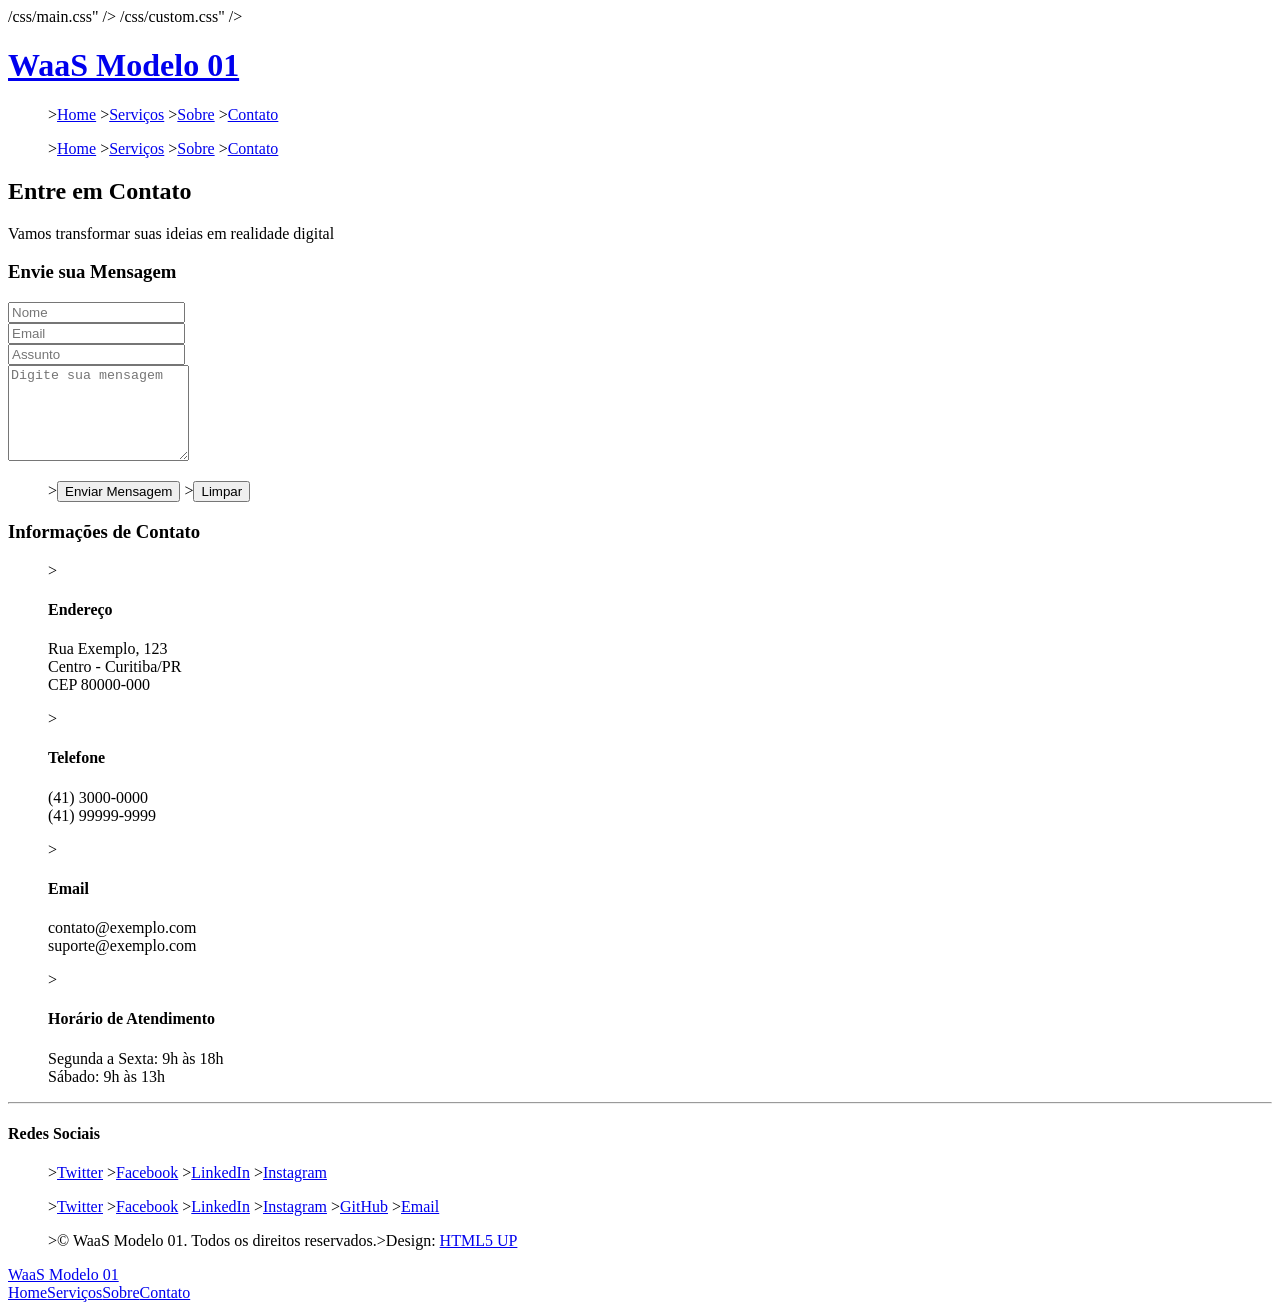
==== contato.html @ f5b55bfc "Create contato.html" ====
<!DOCTYPE HTML>
<html lang="pt-BR">
<head>
	<title>Contato - WaaS Modelo Comercial 01</title>
	<meta charset="utf-8" />
	<meta name="viewport" content="width=device-width, initial-scale=1, user-scalable=no" />
	/css/main.css" />
	<noscript>/css/noscript.css" /></noscript>
		/css/custom.css" />
</head>
<body class="is-preload">
	<div id="page-wrapper">

		<!-- Header -->
		<header id="header">
			<h1 id="logo"><a href="index.html">WaaS Modelo 01</a></h1>
			<nav id="nav">
				<ul>
					><a href="index.html">Home</a></li>
					><a href="servicos.html">Serviços</a></li>
					><a href="sobre.html">Sobre</a></li>
					><a href="contato.html" class="active button primary">Contato</a></li>
				</ul>
			</nav>
		</header>

		<!-- Mobile Nav Toggle -->
		<a href="#navPanel" id="navPanelToggle">
			<span class="toggle"><span></span></span>
		</a>

		<!-- Mobile Nav Panel -->
		<div id="navPanel">
			<nav>
				<ul>
					><a href="index.html">Home</a></li>
					><a href="servicos.html">Serviços</a></li>
					><a href="sobre.html">Sobre</a></li>
					><a href="contato.html">Contato</a></li>
				</ul>
			</nav>
		</div>

		<!-- Overlay para menu mobile -->
		<div id="navPanel-overlay"></div>

		<!-- Main -->
		<div id="main" class="wrapper style1">
			<div class="container">
				<header class="major">
					<h2>Entre em Contato</h2>
					<p>Vamos transformar suas ideias em realidade digital</p>
				</header>

				<!-- Content -->
				<section id="content">
					<div class="row gtr-150">
						<div class="col-8 col-12-medium">
							<h3>Envie sua Mensagem</h3>
							<form method="post" action="#">
								<div class="row gtr-uniform gtr-50">
									<div class="col-6 col-12-xsmall">
										<input type="text" name="name" id="name" value="" placeholder="Nome" />
									</div>
									<div class="col-6 col-12-xsmall">
										<input type="email" name="email" id="email" value="" placeholder="Email" />
									</div>
									<div class="col-12">
										<input type="text" name="subject" id="subject" value="" placeholder="Assunto" />
									</div>
									<div class="col-12">
										<textarea name="message" id="message" placeholder="Digite sua mensagem" rows="6"></textarea>
									</div>
									<div class="col-12">
										<ul class="actions">
											><input type="submit" value="Enviar Mensagem" class="primary" /></li>
											><input type="reset" value="Limpar" /></li>
										</ul>
									</div>
								</div>
							</form>
						</div>

						<div class="col-4 col-12-medium">
							<h3>Informações de Contato</h3>
							<ul class="alt">
								>
									<h4>Endereço</h4>
									<p>Rua Exemplo, 123<br />
									Centro - Curitiba/PR<br />
									CEP 80000-000</p>
								</li>
								>
									<h4>Telefone</h4>
									<p>(41) 3000-0000<br />
									(41) 99999-9999</p>
								</li>
								>
									<h4>Email</h4>
									<p>contato@exemplo.com<br />
									suporte@exemplo.com</p>
								</li>
								>
									<h4>Horário de Atendimento</h4>
									<p>Segunda a Sexta: 9h às 18h<br />
									Sábado: 9h às 13h</p>
								</li>
							</ul>

							<hr />

							<h4>Redes Sociais</h4>
							<ul class="icons">
								><a href="#" class="icon brands alt fa-twitter"><span class="label">Twitter</span></a></li>
								><a href="#" class="icon brands alt fa-facebook-f"><span class="label">Facebook</span></a></li>
								><a href="#" class="icon brands alt fa-linkedin-in"><span class="label">LinkedIn</span></a></li>
								><a href="#" class="icon brands alt fa-instagram"><span class="label">Instagram</span></a></li>
							</ul>
						</div>
					</div>
				</section>

			</div>
		</div>

		<!-- Footer -->
		<footer id="footer">
			<ul class="icons">
				><a href="#" class="icon brands alt fa-twitter"><span class="label">Twitter</span></a></li>
				><a href="#" class="icon brands alt fa-facebook-f"><span class="label">Facebook</span></a></li>
				><a href="#" class="icon brands alt fa-linkedin-in"><span class="label">LinkedIn</span></a></li>
				><a href="#" class="icon brands alt fa-instagram"><span class="label">Instagram</span></a></li>
				><a href="#" class="icon brands alt fa-github"><span class="label">GitHub</span></a></li>
				><a href="#" class="icon solid alt fa-envelope"><span class="label">Email</span></a></li>
			</ul>
			<ul class="copyright">
				>&copy; WaaS Modelo 01. Todos os direitos reservados.</li>>Design: <a href="http://html5up.net">HTML5 UP</a></li>
			</ul>
		</footer>

	</div>

	<!-- Scripts -->
	<script src="assets/js/jquery.min.js"></script>
	<script src="assets/js/jquery.scrolly.min.js"></script>
	<script src="assets/js/jquery.dropotron.min.js"></script>
	<script src="assets/js/jquery.scrollex.min.js"></script>
	<script src="assets/js/browser.min.js"></script>
	<script src="assets/js/breakpoints.min.js"></script>
	<script src="assets/js/util.js"></script>
	<script src="assets/js/main.js"></script>
	<script src="assets/js/custom.js"></script>

</body>
</html>
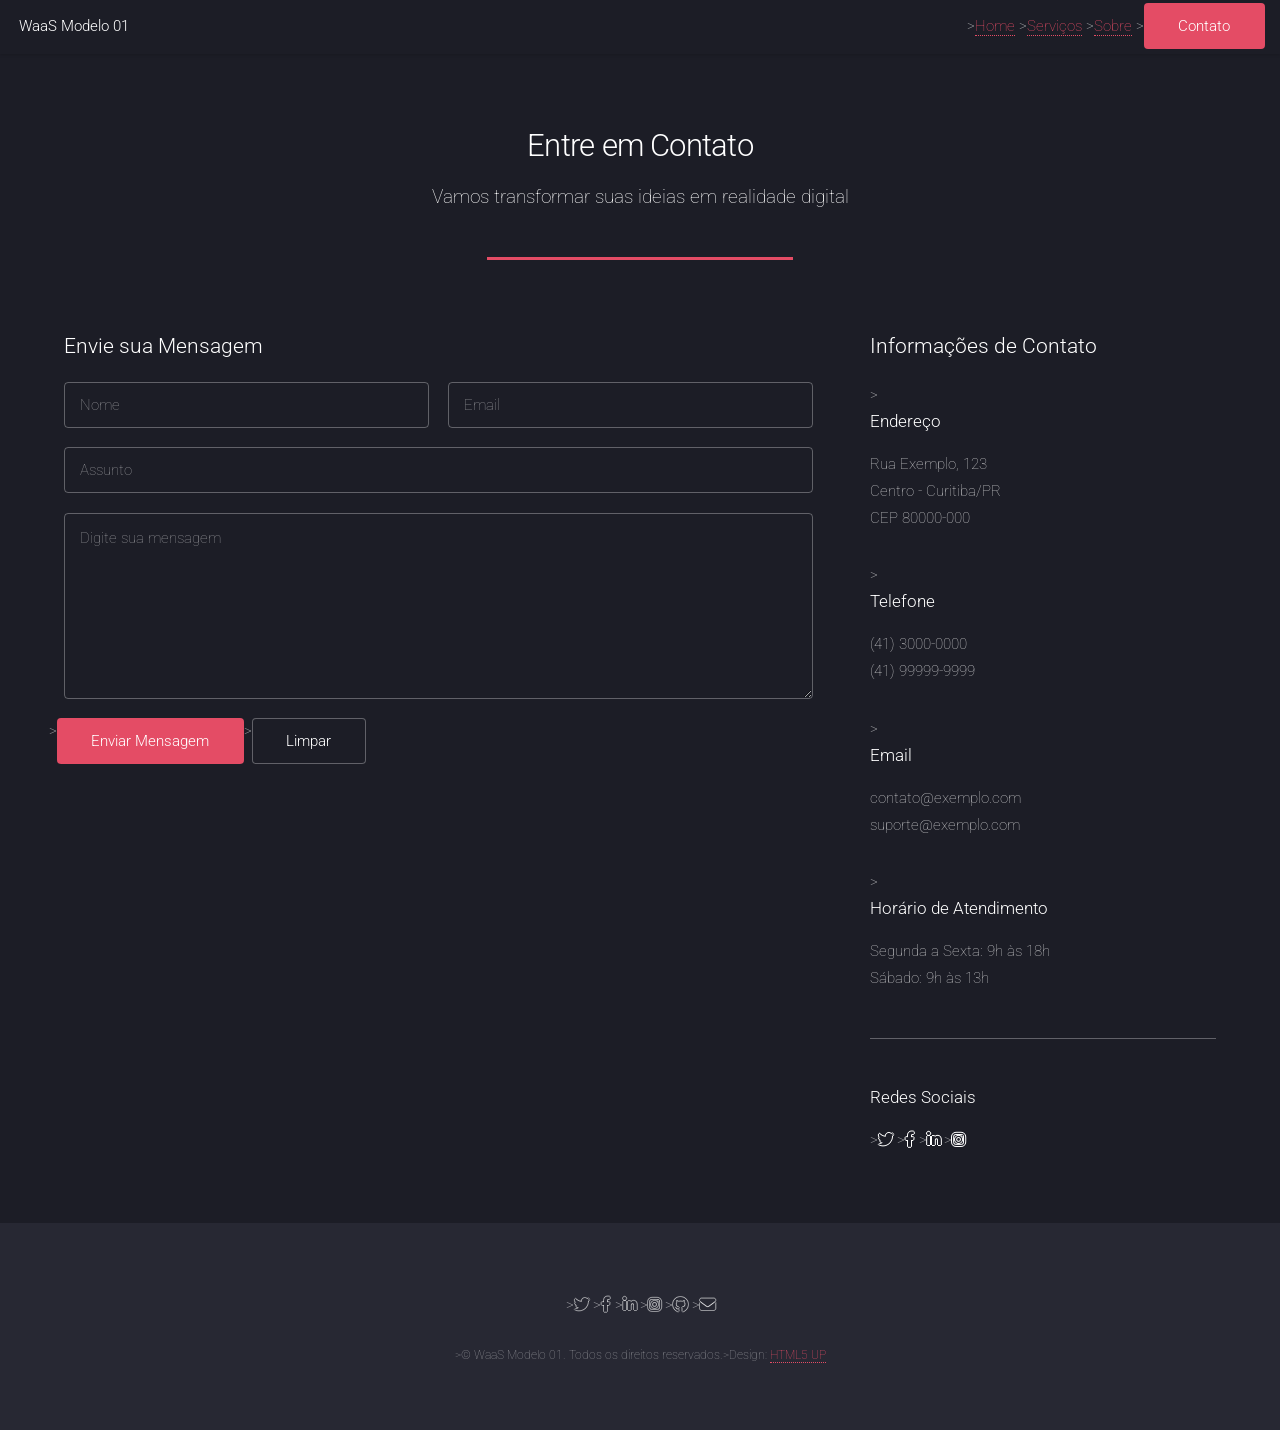
==== commit cffc27d0: "Fix: Corrigir links CSS no contato.html" ====
--- a/contato.html
+++ b/contato.html
@@ -4,9 +4,9 @@
 	<title>Contato - WaaS Modelo Comercial 01</title>
 	<meta charset="utf-8" />
 	<meta name="viewport" content="width=device-width, initial-scale=1, user-scalable=no" />
-	/css/main.css" />
-	<noscript>/css/noscript.css" /></noscript>
-		/css/custom.css" />
+	<link rel="stylesheet" href="assets/css/main.css" />
+		<noscript><link rel="stylesheet" href="assets/css/noscript.css" /></noscript>
+				<link rel="stylesheet" href="assets/css/custom.css" />
 </head>
 <body class="is-preload">
 	<div id="page-wrapper">
--- a/assets/css/main.css
+++ b/assets/css/main.css
@@ -0,0 +1,4111 @@
+@import url("fontawesome-all.min.css");
+@import url("https://fonts.googleapis.com/css?family=Roboto:100,300,100italic,300italic");
+
+/*
+	Landed by HTML5 UP
+	html5up.net | @ajlkn
+	Free for personal and commercial use under the CCA 3.0 license (html5up.net/license)
+*/
+
+html, body, div, span, applet, object,
+iframe, h1, h2, h3, h4, h5, h6, p, blockquote,
+pre, a, abbr, acronym, address, big, cite,
+code, del, dfn, em, img, ins, kbd, q, s, samp,
+small, strike, strong, sub, sup, tt, var, b,
+u, i, center, dl, dt, dd, ol, ul, li, fieldset,
+form, label, legend, table, caption, tbody,
+tfoot, thead, tr, th, td, article, aside,
+canvas, details, embed, figure, figcaption,
+footer, header, hgroup, menu, nav, output, ruby,
+section, summary, time, mark, audio, video {
+	margin: 0;
+	padding: 0;
+	border: 0;
+	font-size: 100%;
+	font: inherit;
+	vertical-align: baseline;}
+
+article, aside, details, figcaption, figure,
+footer, header, hgroup, menu, nav, section {
+	display: block;}
+
+body {
+	line-height: 1;
+}
+
+ol, ul {
+	list-style: none;
+}
+
+blockquote, q {
+	quotes: none;
+}
+
+	blockquote:before, blockquote:after, q:before, q:after {
+		content: '';
+		content: none;
+	}
+
+table {
+	border-collapse: collapse;
+	border-spacing: 0;
+}
+
+body {
+	-webkit-text-size-adjust: none;
+}
+
+mark {
+	background-color: transparent;
+	color: inherit;
+}
+
+input::-moz-focus-inner {
+	border: 0;
+	padding: 0;
+}
+
+input, select, textarea {
+	-moz-appearance: none;
+	-webkit-appearance: none;
+	-ms-appearance: none;
+	appearance: none;
+}
+
+/* Basic */
+
+	html {
+		box-sizing: border-box;
+	}
+
+	*, *:before, *:after {
+		box-sizing: inherit;
+	}
+
+	html, body {
+		background: #1c1d26;
+	}
+
+	body.is-preload *, body.is-preload *:before, body.is-preload *:after {
+		-moz-animation: none !important;
+		-webkit-animation: none !important;
+		-ms-animation: none !important;
+		animation: none !important;
+		-moz-transition: none !important;
+		-webkit-transition: none !important;
+		-ms-transition: none !important;
+		transition: none !important;
+	}
+
+	body, input, select, textarea {
+		color: rgba(255, 255, 255, 0.75);
+		font-family: "Roboto", Helvetica, sans-serif;
+		font-size: 15pt;
+		font-weight: 100;
+		line-height: 1.75em;
+	}
+
+	a {
+		-moz-transition: border-color 0.2s ease-in-out, color 0.2s ease-in-out;
+		-webkit-transition: border-color 0.2s ease-in-out, color 0.2s ease-in-out;
+		-ms-transition: border-color 0.2s ease-in-out, color 0.2s ease-in-out;
+		transition: border-color 0.2s ease-in-out, color 0.2s ease-in-out;
+		border-bottom: dotted 1px;
+		color: #e44c65;
+		text-decoration: none;
+	}
+
+		a:hover {
+			color: #e44c65 !important;
+			border-bottom-color: transparent;
+		}
+
+	strong, b {
+		color: #ffffff;
+		font-weight: 300;
+	}
+
+	em, i {
+		font-style: italic;
+	}
+
+	p {
+		margin: 0 0 2em 0;
+	}
+
+	h1, h2, h3, h4, h5, h6 {
+		color: #ffffff;
+		font-weight: 300;
+		line-height: 1em;
+		margin: 0 0 1em 0;
+	}
+
+		h1 a, h2 a, h3 a, h4 a, h5 a, h6 a {
+			color: inherit;
+			border: 0;
+		}
+
+	h2 {
+		font-size: 2em;
+		line-height: 1.5em;
+		letter-spacing: -0.025em;
+	}
+
+	h3 {
+		font-size: 1.35em;
+		line-height: 1.5em;
+	}
+
+	h4 {
+		font-size: 1.1em;
+		line-height: 1.5em;
+	}
+
+	h5 {
+		font-size: 0.9em;
+		line-height: 1.5em;
+	}
+
+	h6 {
+		font-size: 0.7em;
+		line-height: 1.5em;
+	}
+
+	sub {
+		font-size: 0.8em;
+		position: relative;
+		top: 0.5em;
+	}
+
+	sup {
+		font-size: 0.8em;
+		position: relative;
+		top: -0.5em;
+	}
+
+	hr {
+		border: 0;
+		border-bottom: solid 1px rgba(255, 255, 255, 0.3);
+		margin: 3em 0;
+	}
+
+		hr.major {
+			margin: 4em 0;
+		}
+
+	blockquote {
+		border-left: solid 4px rgba(255, 255, 255, 0.3);
+		font-style: italic;
+		margin: 0 0 2em 0;
+		padding: 0.5em 0 0.5em 2em;
+	}
+
+	code {
+		background: rgba(255, 255, 255, 0.075);
+		border-radius: 4px;
+		font-family: "Courier New", monospace;
+		font-size: 0.9em;
+		margin: 0 0.25em;
+		padding: 0.25em 0.65em;
+	}
+
+	pre {
+		-webkit-overflow-scrolling: touch;
+		font-family: "Courier New", monospace;
+		font-size: 0.9em;
+		margin: 0 0 2em 0;
+	}
+
+		pre code {
+			display: block;
+			line-height: 1.75em;
+			padding: 1em 1.5em;
+			overflow-x: auto;
+		}
+
+	.align-left {
+		text-align: left;
+	}
+
+	.align-center {
+		text-align: center;
+	}
+
+	.align-right {
+		text-align: right;
+	}
+
+/* Loader */
+
+	@-moz-keyframes spinner-show {
+		0% {
+			opacity: 0;
+		}
+
+		100% {
+			opacity: 1;
+		}
+	}
+
+	@-webkit-keyframes spinner-show {
+		0% {
+			opacity: 0;
+		}
+
+		100% {
+			opacity: 1;
+		}
+	}
+
+	@-ms-keyframes spinner-show {
+		0% {
+			opacity: 0;
+		}
+
+		100% {
+			opacity: 1;
+		}
+	}
+
+	@keyframes spinner-show {
+		0% {
+			opacity: 0;
+		}
+
+		100% {
+			opacity: 1;
+		}
+	}
+
+	@-moz-keyframes spinner-hide {
+		0% {
+			color: rgba(255, 255, 255, 0.15);
+			z-index: 100001;
+			-moz-transform: scale(1) rotate(0deg);
+			-webkit-transform: scale(1) rotate(0deg);
+			-ms-transform: scale(1) rotate(0deg);
+			transform: scale(1) rotate(0deg);
+		}
+
+		99% {
+			color: #1c1d26;
+			z-index: 100001;
+			-moz-transform: scale(0.5) rotate(360deg);
+			-webkit-transform: scale(0.5) rotate(360deg);
+			-ms-transform: scale(0.5) rotate(360deg);
+			transform: scale(0.5) rotate(360deg);
+		}
+
+		100% {
+			color: #1c1d26;
+			z-index: -1;
+			-moz-transform: scale(0.5) rotate(360deg);
+			-webkit-transform: scale(0.5) rotate(360deg);
+			-ms-transform: scale(0.5) rotate(360deg);
+			transform: scale(0.5) rotate(360deg);
+		}
+	}
+
+	@-webkit-keyframes spinner-hide {
+		0% {
+			color: rgba(255, 255, 255, 0.15);
+			z-index: 100001;
+			-moz-transform: scale(1) rotate(0deg);
+			-webkit-transform: scale(1) rotate(0deg);
+			-ms-transform: scale(1) rotate(0deg);
+			transform: scale(1) rotate(0deg);
+		}
+
+		99% {
+			color: #1c1d26;
+			z-index: 100001;
+			-moz-transform: scale(0.5) rotate(360deg);
+			-webkit-transform: scale(0.5) rotate(360deg);
+			-ms-transform: scale(0.5) rotate(360deg);
+			transform: scale(0.5) rotate(360deg);
+		}
+
+		100% {
+			color: #1c1d26;
+			z-index: -1;
+			-moz-transform: scale(0.5) rotate(360deg);
+			-webkit-transform: scale(0.5) rotate(360deg);
+			-ms-transform: scale(0.5) rotate(360deg);
+			transform: scale(0.5) rotate(360deg);
+		}
+	}
+
+	@-ms-keyframes spinner-hide {
+		0% {
+			color: rgba(255, 255, 255, 0.15);
+			z-index: 100001;
+			-moz-transform: scale(1) rotate(0deg);
+			-webkit-transform: scale(1) rotate(0deg);
+			-ms-transform: scale(1) rotate(0deg);
+			transform: scale(1) rotate(0deg);
+		}
+
+		99% {
+			color: #1c1d26;
+			z-index: 100001;
+			-moz-transform: scale(0.5) rotate(360deg);
+			-webkit-transform: scale(0.5) rotate(360deg);
+			-ms-transform: scale(0.5) rotate(360deg);
+			transform: scale(0.5) rotate(360deg);
+		}
+
+		100% {
+			color: #1c1d26;
+			z-index: -1;
+			-moz-transform: scale(0.5) rotate(360deg);
+			-webkit-transform: scale(0.5) rotate(360deg);
+			-ms-transform: scale(0.5) rotate(360deg);
+			transform: scale(0.5) rotate(360deg);
+		}
+	}
+
+	@keyframes spinner-hide {
+		0% {
+			color: rgba(255, 255, 255, 0.15);
+			z-index: 100001;
+			-moz-transform: scale(1) rotate(0deg);
+			-webkit-transform: scale(1) rotate(0deg);
+			-ms-transform: scale(1) rotate(0deg);
+			transform: scale(1) rotate(0deg);
+		}
+
+		99% {
+			color: #1c1d26;
+			z-index: 100001;
+			-moz-transform: scale(0.5) rotate(360deg);
+			-webkit-transform: scale(0.5) rotate(360deg);
+			-ms-transform: scale(0.5) rotate(360deg);
+			transform: scale(0.5) rotate(360deg);
+		}
+
+		100% {
+			color: #1c1d26;
+			z-index: -1;
+			-moz-transform: scale(0.5) rotate(360deg);
+			-webkit-transform: scale(0.5) rotate(360deg);
+			-ms-transform: scale(0.5) rotate(360deg);
+			transform: scale(0.5) rotate(360deg);
+		}
+	}
+
+	@-moz-keyframes spinner-rotate {
+		0% {
+			-moz-transform: scale(1) rotate(0deg);
+			-webkit-transform: scale(1) rotate(0deg);
+			-ms-transform: scale(1) rotate(0deg);
+			transform: scale(1) rotate(0deg);
+		}
+
+		100% {
+			-moz-transform: scale(1) rotate(360deg);
+			-webkit-transform: scale(1) rotate(360deg);
+			-ms-transform: scale(1) rotate(360deg);
+			transform: scale(1) rotate(360deg);
+		}
+	}
+
+	@-webkit-keyframes spinner-rotate {
+		0% {
+			-moz-transform: scale(1) rotate(0deg);
+			-webkit-transform: scale(1) rotate(0deg);
+			-ms-transform: scale(1) rotate(0deg);
+			transform: scale(1) rotate(0deg);
+		}
+
+		100% {
+			-moz-transform: scale(1) rotate(360deg);
+			-webkit-transform: scale(1) rotate(360deg);
+			-ms-transform: scale(1) rotate(360deg);
+			transform: scale(1) rotate(360deg);
+		}
+	}
+
+	@-ms-keyframes spinner-rotate {
+		0% {
+			-moz-transform: scale(1) rotate(0deg);
+			-webkit-transform: scale(1) rotate(0deg);
+			-ms-transform: scale(1) rotate(0deg);
+			transform: scale(1) rotate(0deg);
+		}
+
+		100% {
+			-moz-transform: scale(1) rotate(360deg);
+			-webkit-transform: scale(1) rotate(360deg);
+			-ms-transform: scale(1) rotate(360deg);
+			transform: scale(1) rotate(360deg);
+		}
+	}
+
+	@keyframes spinner-rotate {
+		0% {
+			-moz-transform: scale(1) rotate(0deg);
+			-webkit-transform: scale(1) rotate(0deg);
+			-ms-transform: scale(1) rotate(0deg);
+			transform: scale(1) rotate(0deg);
+		}
+
+		100% {
+			-moz-transform: scale(1) rotate(360deg);
+			-webkit-transform: scale(1) rotate(360deg);
+			-ms-transform: scale(1) rotate(360deg);
+			transform: scale(1) rotate(360deg);
+		}
+	}
+
+	@-moz-keyframes overlay-hide {
+		0% {
+			opacity: 1;
+			z-index: 100000;
+		}
+
+		15% {
+			opacity: 1;
+			z-index: 100000;
+		}
+
+		99% {
+			opacity: 0;
+			z-index: 100000;
+		}
+
+		100% {
+			opacity: 0;
+			z-index: -1;
+		}
+	}
+
+	@-webkit-keyframes overlay-hide {
+		0% {
+			opacity: 1;
+			z-index: 100000;
+		}
+
+		15% {
+			opacity: 1;
+			z-index: 100000;
+		}
+
+		99% {
+			opacity: 0;
+			z-index: 100000;
+		}
+
+		100% {
+			opacity: 0;
+			z-index: -1;
+		}
+	}
+
+	@-ms-keyframes overlay-hide {
+		0% {
+			opacity: 1;
+			z-index: 100000;
+		}
+
+		15% {
+			opacity: 1;
+			z-index: 100000;
+		}
+
+		99% {
+			opacity: 0;
+			z-index: 100000;
+		}
+
+		100% {
+			opacity: 0;
+			z-index: -1;
+		}
+	}
+
+	@keyframes overlay-hide {
+		0% {
+			opacity: 1;
+			z-index: 100000;
+		}
+
+		15% {
+			opacity: 1;
+			z-index: 100000;
+		}
+
+		99% {
+			opacity: 0;
+			z-index: 100000;
+		}
+
+		100% {
+			opacity: 0;
+			z-index: -1;
+		}
+	}
+
+	body.landing {
+		text-decoration: none;
+	}
+
+		body.landing:before {
+			-moz-osx-font-smoothing: grayscale;
+			-webkit-font-smoothing: antialiased;
+			display: inline-block;
+			font-style: normal;
+			font-variant: normal;
+			text-rendering: auto;
+			line-height: 1;
+			text-transform: none !important;
+			font-family: 'Font Awesome 5 Free';
+			font-weight: 900;
+		}
+
+		body.landing:before {
+			-moz-animation: spinner-show 1.5s 1 0.25s ease forwards, spinner-hide 0.25s ease-in-out forwards !important;
+			-webkit-animation: spinner-show 1.5s 1 0.25s ease forwards, spinner-hide 0.25s ease-in-out forwards !important;
+			-ms-animation: spinner-show 1.5s 1 0.25s ease forwards, spinner-hide 0.25s ease-in-out forwards !important;
+			animation: spinner-show 1.5s 1 0.25s ease forwards, spinner-hide 0.25s ease-in-out forwards !important;
+			-moz-transform-origin: 50% 50%;
+			-webkit-transform-origin: 50% 50%;
+			-ms-transform-origin: 50% 50%;
+			transform-origin: 50% 50%;
+			color: rgba(255, 255, 255, 0.15);
+			content: '\f1ce';
+			cursor: default;
+			display: block;
+			font-size: 2em;
+			height: 2em;
+			left: 50%;
+			line-height: 2em;
+			margin: -1em 0 0 -1em;
+			opacity: 0;
+			position: fixed;
+			text-align: center;
+			top: 50%;
+			width: 2em;
+			z-index: -1;
+		}
+
+		body.landing:after {
+			-moz-animation: overlay-hide 1.5s ease-in forwards !important;
+			-webkit-animation: overlay-hide 1.5s ease-in forwards !important;
+			-ms-animation: overlay-hide 1.5s ease-in forwards !important;
+			animation: overlay-hide 1.5s ease-in forwards !important;
+			background: #1c1d26;
+			content: '';
+			display: block;
+			height: 100%;
+			left: 0;
+			opacity: 0;
+			position: fixed;
+			top: 0;
+			width: 100%;
+			z-index: -1;
+		}
+
+		body.landing.is-preload:before {
+			-moz-animation: spinner-show 1.5s 1 0.25s ease forwards, spinner-rotate 0.75s infinite linear !important;
+			-webkit-animation: spinner-show 1.5s 1 0.25s ease forwards, spinner-rotate 0.75s infinite linear !important;
+			-ms-animation: spinner-show 1.5s 1 0.25s ease forwards, spinner-rotate 0.75s infinite linear !important;
+			animation: spinner-show 1.5s 1 0.25s ease forwards, spinner-rotate 0.75s infinite linear !important;
+			z-index: 100001;
+		}
+
+		body.landing.is-preload:after {
+			-moz-animation: none !important;
+			-webkit-animation: none !important;
+			-ms-animation: none !important;
+			animation: none !important;
+			opacity: 1;
+			z-index: 100000;
+		}
+
+	@media (-webkit-min-device-pixel-ratio: 2) {
+
+		body.landing:before {
+			line-height: 2.025em;
+		}
+
+	}
+
+/* Container */
+
+	.container {
+		margin: 0 auto;
+		max-width: calc(100% - 4em);
+		width: 70em;
+	}
+
+		.container.xsmall {
+			width: 17.5em;
+		}
+
+		.container.small {
+			width: 35em;
+		}
+
+		.container.medium {
+			width: 52.5em;
+		}
+
+		.container.large {
+			width: 87.5em;
+		}
+
+		.container.xlarge {
+			width: 105em;
+		}
+
+		.container.max {
+			width: 100%;
+		}
+
+		@media screen and (max-width: 1280px) {
+
+			.container {
+				width: 90%;
+				max-width: 100%;
+			}
+
+		}
+
+		@media screen and (max-width: 980px) {
+
+			.container {
+				width: 100% !important;
+			}
+
+		}
+
+/* Row */
+
+	.row {
+		display: flex;
+		flex-wrap: wrap;
+		box-sizing: border-box;
+		align-items: stretch;
+	}
+
+		.row > * {
+			box-sizing: border-box;
+		}
+
+		.row.gtr-uniform > * > :last-child {
+			margin-bottom: 0;
+		}
+
+		.row.aln-left {
+			justify-content: flex-start;
+		}
+
+		.row.aln-center {
+			justify-content: center;
+		}
+
+		.row.aln-right {
+			justify-content: flex-end;
+		}
+
+		.row.aln-top {
+			align-items: flex-start;
+		}
+
+		.row.aln-middle {
+			align-items: center;
+		}
+
+		.row.aln-bottom {
+			align-items: flex-end;
+		}
+
+		.row > .imp {
+			order: -1;
+		}
+
+		.row > .col-1 {
+			width: 8.33333%;
+		}
+
+		.row > .off-1 {
+			margin-left: 8.33333%;
+		}
+
+		.row > .col-2 {
+			width: 16.66667%;
+		}
+
+		.row > .off-2 {
+			margin-left: 16.66667%;
+		}
+
+		.row > .col-3 {
+			width: 25%;
+		}
+
+		.row > .off-3 {
+			margin-left: 25%;
+		}
+
+		.row > .col-4 {
+			width: 33.33333%;
+		}
+
+		.row > .off-4 {
+			margin-left: 33.33333%;
+		}
+
+		.row > .col-5 {
+			width: 41.66667%;
+		}
+
+		.row > .off-5 {
+			margin-left: 41.66667%;
+		}
+
+		.row > .col-6 {
+			width: 50%;
+		}
+
+		.row > .off-6 {
+			margin-left: 50%;
+		}
+
+		.row > .col-7 {
+			width: 58.33333%;
+		}
+
+		.row > .off-7 {
+			margin-left: 58.33333%;
+		}
+
+		.row > .col-8 {
+			width: 66.66667%;
+		}
+
+		.row > .off-8 {
+			margin-left: 66.66667%;
+		}
+
+		.row > .col-9 {
+			width: 75%;
+		}
+
+		.row > .off-9 {
+			margin-left: 75%;
+		}
+
+		.row > .col-10 {
+			width: 83.33333%;
+		}
+
+		.row > .off-10 {
+			margin-left: 83.33333%;
+		}
+
+		.row > .col-11 {
+			width: 91.66667%;
+		}
+
+		.row > .off-11 {
+			margin-left: 91.66667%;
+		}
+
+		.row > .col-12 {
+			width: 100%;
+		}
+
+		.row > .off-12 {
+			margin-left: 100%;
+		}
+
+		.row.gtr-0 {
+			margin-top: 0;
+			margin-left: 0em;
+		}
+
+			.row.gtr-0 > * {
+				padding: 0 0 0 0em;
+			}
+
+			.row.gtr-0.gtr-uniform {
+				margin-top: 0em;
+			}
+
+				.row.gtr-0.gtr-uniform > * {
+					padding-top: 0em;
+				}
+
+		.row.gtr-25 {
+			margin-top: 0;
+			margin-left: -0.625em;
+		}
+
+			.row.gtr-25 > * {
+				padding: 0 0 0 0.625em;
+			}
+
+			.row.gtr-25.gtr-uniform {
+				margin-top: -0.625em;
+			}
+
+				.row.gtr-25.gtr-uniform > * {
+					padding-top: 0.625em;
+				}
+
+		.row.gtr-50 {
+			margin-top: 0;
+			margin-left: -1.25em;
+		}
+
+			.row.gtr-50 > * {
+				padding: 0 0 0 1.25em;
+			}
+
+			.row.gtr-50.gtr-uniform {
+				margin-top: -1.25em;
+			}
+
+				.row.gtr-50.gtr-uniform > * {
+					padding-top: 1.25em;
+				}
+
+		.row {
+			margin-top: 0;
+			margin-left: -2.5em;
+		}
+
+			.row > * {
+				padding: 0 0 0 2.5em;
+			}
+
+			.row.gtr-uniform {
+				margin-top: -2.5em;
+			}
+
+				.row.gtr-uniform > * {
+					padding-top: 2.5em;
+				}
+
+		.row.gtr-150 {
+			margin-top: 0;
+			margin-left: -3.75em;
+		}
+
+			.row.gtr-150 > * {
+				padding: 0 0 0 3.75em;
+			}
+
+			.row.gtr-150.gtr-uniform {
+				margin-top: -3.75em;
+			}
+
+				.row.gtr-150.gtr-uniform > * {
+					padding-top: 3.75em;
+				}
+
+		.row.gtr-200 {
+			margin-top: 0;
+			margin-left: -5em;
+		}
+
+			.row.gtr-200 > * {
+				padding: 0 0 0 5em;
+			}
+
+			.row.gtr-200.gtr-uniform {
+				margin-top: -5em;
+			}
+
+				.row.gtr-200.gtr-uniform > * {
+					padding-top: 5em;
+				}
+
+		@media screen and (max-width: 1680px) {
+
+			.row {
+				display: flex;
+				flex-wrap: wrap;
+				box-sizing: border-box;
+				align-items: stretch;
+			}
+
+				.row > * {
+					box-sizing: border-box;
+				}
+
+				.row.gtr-uniform > * > :last-child {
+					margin-bottom: 0;
+				}
+
+				.row.aln-left {
+					justify-content: flex-start;
+				}
+
+				.row.aln-center {
+					justify-content: center;
+				}
+
+				.row.aln-right {
+					justify-content: flex-end;
+				}
+
+				.row.aln-top {
+					align-items: flex-start;
+				}
+
+				.row.aln-middle {
+					align-items: center;
+				}
+
+				.row.aln-bottom {
+					align-items: flex-end;
+				}
+
+				.row > .imp-xlarge {
+					order: -1;
+				}
+
+				.row > .col-1-xlarge {
+					width: 8.33333%;
+				}
+
+				.row > .off-1-xlarge {
+					margin-left: 8.33333%;
+				}
+
+				.row > .col-2-xlarge {
+					width: 16.66667%;
+				}
+
+				.row > .off-2-xlarge {
+					margin-left: 16.66667%;
+				}
+
+				.row > .col-3-xlarge {
+					width: 25%;
+				}
+
+				.row > .off-3-xlarge {
+					margin-left: 25%;
+				}
+
+				.row > .col-4-xlarge {
+					width: 33.33333%;
+				}
+
+				.row > .off-4-xlarge {
+					margin-left: 33.33333%;
+				}
+
+				.row > .col-5-xlarge {
+					width: 41.66667%;
+				}
+
+				.row > .off-5-xlarge {
+					margin-left: 41.66667%;
+				}
+
+				.row > .col-6-xlarge {
+					width: 50%;
+				}
+
+				.row > .off-6-xlarge {
+					margin-left: 50%;
+				}
+
+				.row > .col-7-xlarge {
+					width: 58.33333%;
+				}
+
+				.row > .off-7-xlarge {
+					margin-left: 58.33333%;
+				}
+
+				.row > .col-8-xlarge {
+					width: 66.66667%;
+				}
+
+				.row > .off-8-xlarge {
+					margin-left: 66.66667%;
+				}
+
+				.row > .col-9-xlarge {
+					width: 75%;
+				}
+
+				.row > .off-9-xlarge {
+					margin-left: 75%;
+				}
+
+				.row > .col-10-xlarge {
+					width: 83.33333%;
+				}
+
+				.row > .off-10-xlarge {
+					margin-left: 83.33333%;
+				}
+
+				.row > .col-11-xlarge {
+					width: 91.66667%;
+				}
+
+				.row > .off-11-xlarge {
+					margin-left: 91.66667%;
+				}
+
+				.row > .col-12-xlarge {
+					width: 100%;
+				}
+
+				.row > .off-12-xlarge {
+					margin-left: 100%;
+				}
+
+				.row.gtr-0 {
+					margin-top: 0;
+					margin-left: 0em;
+				}
+
+					.row.gtr-0 > * {
+						padding: 0 0 0 0em;
+					}
+
+					.row.gtr-0.gtr-uniform {
+						margin-top: 0em;
+					}
+
+						.row.gtr-0.gtr-uniform > * {
+							padding-top: 0em;
+						}
+
+				.row.gtr-25 {
+					margin-top: 0;
+					margin-left: -0.625em;
+				}
+
+					.row.gtr-25 > * {
+						padding: 0 0 0 0.625em;
+					}
+
+					.row.gtr-25.gtr-uniform {
+						margin-top: -0.625em;
+					}
+
+						.row.gtr-25.gtr-uniform > * {
+							padding-top: 0.625em;
+						}
+
+				.row.gtr-50 {
+					margin-top: 0;
+					margin-left: -1.25em;
+				}
+
+					.row.gtr-50 > * {
+						padding: 0 0 0 1.25em;
+					}
+
+					.row.gtr-50.gtr-uniform {
+						margin-top: -1.25em;
+					}
+
+						.row.gtr-50.gtr-uniform > * {
+							padding-top: 1.25em;
+						}
+
+				.row {
+					margin-top: 0;
+					margin-left: -2.5em;
+				}
+
+					.row > * {
+						padding: 0 0 0 2.5em;
+					}
+
+					.row.gtr-uniform {
+						margin-top: -2.5em;
+					}
+
+						.row.gtr-uniform > * {
+							padding-top: 2.5em;
+						}
+
+				.row.gtr-150 {
+					margin-top: 0;
+					margin-left: -3.75em;
+				}
+
+					.row.gtr-150 > * {
+						padding: 0 0 0 3.75em;
+					}
+
+					.row.gtr-150.gtr-uniform {
+						margin-top: -3.75em;
+					}
+
+						.row.gtr-150.gtr-uniform > * {
+							padding-top: 3.75em;
+						}
+
+				.row.gtr-200 {
+					margin-top: 0;
+					margin-left: -5em;
+				}
+
+					.row.gtr-200 > * {
+						padding: 0 0 0 5em;
+					}
+
+					.row.gtr-200.gtr-uniform {
+						margin-top: -5em;
+					}
+
+						.row.gtr-200.gtr-uniform > * {
+							padding-top: 5em;
+						}
+
+		}
+
+		@media screen and (max-width: 1280px) {
+
+			.row {
+				display: flex;
+				flex-wrap: wrap;
+				box-sizing: border-box;
+				align-items: stretch;
+			}
+
+				.row > * {
+					box-sizing: border-box;
+				}
+
+				.row.gtr-uniform > * > :last-child {
+					margin-bottom: 0;
+				}
+
+				.row.aln-left {
+					justify-content: flex-start;
+				}
+
+				.row.aln-center {
+					justify-content: center;
+				}
+
+				.row.aln-right {
+					justify-content: flex-end;
+				}
+
+				.row.aln-top {
+					align-items: flex-start;
+				}
+
+				.row.aln-middle {
+					align-items: center;
+				}
+
+				.row.aln-bottom {
+					align-items: flex-end;
+				}
+
+				.row > .imp-large {
+					order: -1;
+				}
+
+				.row > .col-1-large {
+					width: 8.33333%;
+				}
+
+				.row > .off-1-large {
+					margin-left: 8.33333%;
+				}
+
+				.row > .col-2-large {
+					width: 16.66667%;
+				}
+
+				.row > .off-2-large {
+					margin-left: 16.66667%;
+				}
+
+				.row > .col-3-large {
+					width: 25%;
+				}
+
+				.row > .off-3-large {
+					margin-left: 25%;
+				}
+
+				.row > .col-4-large {
+					width: 33.33333%;
+				}
+
+				.row > .off-4-large {
+					margin-left: 33.33333%;
+				}
+
+				.row > .col-5-large {
+					width: 41.66667%;
+				}
+
+				.row > .off-5-large {
+					margin-left: 41.66667%;
+				}
+
+				.row > .col-6-large {
+					width: 50%;
+				}
+
+				.row > .off-6-large {
+					margin-left: 50%;
+				}
+
+				.row > .col-7-large {
+					width: 58.33333%;
+				}
+
+				.row > .off-7-large {
+					margin-left: 58.33333%;
+				}
+
+				.row > .col-8-large {
+					width: 66.66667%;
+				}
+
+				.row > .off-8-large {
+					margin-left: 66.66667%;
+				}
+
+				.row > .col-9-large {
+					width: 75%;
+				}
+
+				.row > .off-9-large {
+					margin-left: 75%;
+				}
+
+				.row > .col-10-large {
+					width: 83.33333%;
+				}
+
+				.row > .off-10-large {
+					margin-left: 83.33333%;
+				}
+
+				.row > .col-11-large {
+					width: 91.66667%;
+				}
+
+				.row > .off-11-large {
+					margin-left: 91.66667%;
+				}
+
+				.row > .col-12-large {
+					width: 100%;
+				}
+
+				.row > .off-12-large {
+					margin-left: 100%;
+				}
+
+				.row.gtr-0 {
+					margin-top: 0;
+					margin-left: 0em;
+				}
+
+					.row.gtr-0 > * {
+						padding: 0 0 0 0em;
+					}
+
+					.row.gtr-0.gtr-uniform {
+						margin-top: 0em;
+					}
+
+						.row.gtr-0.gtr-uniform > * {
+							padding-top: 0em;
+						}
+
+				.row.gtr-25 {
+					margin-top: 0;
+					margin-left: -0.625em;
+				}
+
+					.row.gtr-25 > * {
+						padding: 0 0 0 0.625em;
+					}
+
+					.row.gtr-25.gtr-uniform {
+						margin-top: -0.625em;
+					}
+
+						.row.gtr-25.gtr-uniform > * {
+							padding-top: 0.625em;
+						}
+
+				.row.gtr-50 {
+					margin-top: 0;
+					margin-left: -1.25em;
+				}
+
+					.row.gtr-50 > * {
+						padding: 0 0 0 1.25em;
+					}
+
+					.row.gtr-50.gtr-uniform {
+						margin-top: -1.25em;
+					}
+
+						.row.gtr-50.gtr-uniform > * {
+							padding-top: 1.25em;
+						}
+
+				.row {
+					margin-top: 0;
+					margin-left: -2.5em;
+				}
+
+					.row > * {
+						padding: 0 0 0 2.5em;
+					}
+
+					.row.gtr-uniform {
+						margin-top: -2.5em;
+					}
+
+						.row.gtr-uniform > * {
+							padding-top: 2.5em;
+						}
+
+				.row.gtr-150 {
+					margin-top: 0;
+					margin-left: -3.75em;
+				}
+
+					.row.gtr-150 > * {
+						padding: 0 0 0 3.75em;
+					}
+
+					.row.gtr-150.gtr-uniform {
+						margin-top: -3.75em;
+					}
+
+						.row.gtr-150.gtr-uniform > * {
+							padding-top: 3.75em;
+						}
+
+				.row.gtr-200 {
+					margin-top: 0;
+					margin-left: -5em;
+				}
+
+					.row.gtr-200 > * {
+						padding: 0 0 0 5em;
+					}
+
+					.row.gtr-200.gtr-uniform {
+						margin-top: -5em;
+					}
+
+						.row.gtr-200.gtr-uniform > * {
+							padding-top: 5em;
+						}
+
+		}
+
+		@media screen and (max-width: 980px) {
+
+			.row {
+				display: flex;
+				flex-wrap: wrap;
+				box-sizing: border-box;
+				align-items: stretch;
+			}
+
+				.row > * {
+					box-sizing: border-box;
+				}
+
+				.row.gtr-uniform > * > :last-child {
+					margin-bottom: 0;
+				}
+
+				.row.aln-left {
+					justify-content: flex-start;
+				}
+
+				.row.aln-center {
+					justify-content: center;
+				}
+
+				.row.aln-right {
+					justify-content: flex-end;
+				}
+
+				.row.aln-top {
+					align-items: flex-start;
+				}
+
+				.row.aln-middle {
+					align-items: center;
+				}
+
+				.row.aln-bottom {
+					align-items: flex-end;
+				}
+
+				.row > .imp-medium {
+					order: -1;
+				}
+
+				.row > .col-1-medium {
+					width: 8.33333%;
+				}
+
+				.row > .off-1-medium {
+					margin-left: 8.33333%;
+				}
+
+				.row > .col-2-medium {
+					width: 16.66667%;
+				}
+
+				.row > .off-2-medium {
+					margin-left: 16.66667%;
+				}
+
+				.row > .col-3-medium {
+					width: 25%;
+				}
+
+				.row > .off-3-medium {
+					margin-left: 25%;
+				}
+
+				.row > .col-4-medium {
+					width: 33.33333%;
+				}
+
+				.row > .off-4-medium {
+					margin-left: 33.33333%;
+				}
+
+				.row > .col-5-medium {
+					width: 41.66667%;
+				}
+
+				.row > .off-5-medium {
+					margin-left: 41.66667%;
+				}
+
+				.row > .col-6-medium {
+					width: 50%;
+				}
+
+				.row > .off-6-medium {
+					margin-left: 50%;
+				}
+
+				.row > .col-7-medium {
+					width: 58.33333%;
+				}
+
+				.row > .off-7-medium {
+					margin-left: 58.33333%;
+				}
+
+				.row > .col-8-medium {
+					width: 66.66667%;
+				}
+
+				.row > .off-8-medium {
+					margin-left: 66.66667%;
+				}
+
+				.row > .col-9-medium {
+					width: 75%;
+				}
+
+				.row > .off-9-medium {
+					margin-left: 75%;
+				}
+
+				.row > .col-10-medium {
+					width: 83.33333%;
+				}
+
+				.row > .off-10-medium {
+					margin-left: 83.33333%;
+				}
+
+				.row > .col-11-medium {
+					width: 91.66667%;
+				}
+
+				.row > .off-11-medium {
+					margin-left: 91.66667%;
+				}
+
+				.row > .col-12-medium {
+					width: 100%;
+				}
+
+				.row > .off-12-medium {
+					margin-left: 100%;
+				}
+
+				.row.gtr-0 {
+					margin-top: 0;
+					margin-left: 0em;
+				}
+
+					.row.gtr-0 > * {
+						padding: 0 0 0 0em;
+					}
+
+					.row.gtr-0.gtr-uniform {
+						margin-top: 0em;
+					}
+
+						.row.gtr-0.gtr-uniform > * {
+							padding-top: 0em;
+						}
+
+				.row.gtr-25 {
+					margin-top: 0;
+					margin-left: -0.625em;
+				}
+
+					.row.gtr-25 > * {
+						padding: 0 0 0 0.625em;
+					}
+
+					.row.gtr-25.gtr-uniform {
+						margin-top: -0.625em;
+					}
+
+						.row.gtr-25.gtr-uniform > * {
+							padding-top: 0.625em;
+						}
+
+				.row.gtr-50 {
+					margin-top: 0;
+					margin-left: -1.25em;
+				}
+
+					.row.gtr-50 > * {
+						padding: 0 0 0 1.25em;
+					}
+
+					.row.gtr-50.gtr-uniform {
+						margin-top: -1.25em;
+					}
+
+						.row.gtr-50.gtr-uniform > * {
+							padding-top: 1.25em;
+						}
+
+				.row {
+					margin-top: 0;
+					margin-left: -2.5em;
+				}
+
+					.row > * {
+						padding: 0 0 0 2.5em;
+					}
+
+					.row.gtr-uniform {
+						margin-top: -2.5em;
+					}
+
+						.row.gtr-uniform > * {
+							padding-top: 2.5em;
+						}
+
+				.row.gtr-150 {
+					margin-top: 0;
+					margin-left: -3.75em;
+				}
+
+					.row.gtr-150 > * {
+						padding: 0 0 0 3.75em;
+					}
+
+					.row.gtr-150.gtr-uniform {
+						margin-top: -3.75em;
+					}
+
+						.row.gtr-150.gtr-uniform > * {
+							padding-top: 3.75em;
+						}
+
+				.row.gtr-200 {
+					margin-top: 0;
+					margin-left: -5em;
+				}
+
+					.row.gtr-200 > * {
+						padding: 0 0 0 5em;
+					}
+
+					.row.gtr-200.gtr-uniform {
+						margin-top: -5em;
+					}
+
+						.row.gtr-200.gtr-uniform > * {
+							padding-top: 5em;
+						}
+
+		}
+
+		@media screen and (max-width: 736px) {
+
+			.row {
+				display: flex;
+				flex-wrap: wrap;
+				box-sizing: border-box;
+				align-items: stretch;
+			}
+
+				.row > * {
+					box-sizing: border-box;
+				}
+
+				.row.gtr-uniform > * > :last-child {
+					margin-bottom: 0;
+				}
+
+				.row.aln-left {
+					justify-content: flex-start;
+				}
+
+				.row.aln-center {
+					justify-content: center;
+				}
+
+				.row.aln-right {
+					justify-content: flex-end;
+				}
+
+				.row.aln-top {
+					align-items: flex-start;
+				}
+
+				.row.aln-middle {
+					align-items: center;
+				}
+
+				.row.aln-bottom {
+					align-items: flex-end;
+				}
+
+				.row > .imp-small {
+					order: -1;
+				}
+
+				.row > .col-1-small {
+					width: 8.33333%;
+				}
+
+				.row > .off-1-small {
+					margin-left: 8.33333%;
+				}
+
+				.row > .col-2-small {
+					width: 16.66667%;
+				}
+
+				.row > .off-2-small {
+					margin-left: 16.66667%;
+				}
+
+				.row > .col-3-small {
+					width: 25%;
+				}
+
+				.row > .off-3-small {
+					margin-left: 25%;
+				}
+
+				.row > .col-4-small {
+					width: 33.33333%;
+				}
+
+				.row > .off-4-small {
+					margin-left: 33.33333%;
+				}
+
+				.row > .col-5-small {
+					width: 41.66667%;
+				}
+
+				.row > .off-5-small {
+					margin-left: 41.66667%;
+				}
+
+				.row > .col-6-small {
+					width: 50%;
+				}
+
+				.row > .off-6-small {
+					margin-left: 50%;
+				}
+
+				.row > .col-7-small {
+					width: 58.33333%;
+				}
+
+				.row > .off-7-small {
+					margin-left: 58.33333%;
+				}
+
+				.row > .col-8-small {
+					width: 66.66667%;
+				}
+
+				.row > .off-8-small {
+					margin-left: 66.66667%;
+				}
+
+				.row > .col-9-small {
+					width: 75%;
+				}
+
+				.row > .off-9-small {
+					margin-left: 75%;
+				}
+
+				.row > .col-10-small {
+					width: 83.33333%;
+				}
+
+				.row > .off-10-small {
+					margin-left: 83.33333%;
+				}
+
+				.row > .col-11-small {
+					width: 91.66667%;
+				}
+
+				.row > .off-11-small {
+					margin-left: 91.66667%;
+				}
+
+				.row > .col-12-small {
+					width: 100%;
+				}
+
+				.row > .off-12-small {
+					margin-left: 100%;
+				}
+
+				.row.gtr-0 {
+					margin-top: 0;
+					margin-left: 0em;
+				}
+
+					.row.gtr-0 > * {
+						padding: 0 0 0 0em;
+					}
+
+					.row.gtr-0.gtr-uniform {
+						margin-top: 0em;
+					}
+
+						.row.gtr-0.gtr-uniform > * {
+							padding-top: 0em;
+						}
+
+				.row.gtr-25 {
+					margin-top: 0;
+					margin-left: -0.625em;
+				}
+
+					.row.gtr-25 > * {
+						padding: 0 0 0 0.625em;
+					}
+
+					.row.gtr-25.gtr-uniform {
+						margin-top: -0.625em;
+					}
+
+						.row.gtr-25.gtr-uniform > * {
+							padding-top: 0.625em;
+						}
+
+				.row.gtr-50 {
+					margin-top: 0;
+					margin-left: -1.25em;
+				}
+
+					.row.gtr-50 > * {
+						padding: 0 0 0 1.25em;
+					}
+
+					.row.gtr-50.gtr-uniform {
+						margin-top: -1.25em;
+					}
+
+						.row.gtr-50.gtr-uniform > * {
+							padding-top: 1.25em;
+						}
+
+				.row {
+					margin-top: 0;
+					margin-left: -2.5em;
+				}
+
+					.row > * {
+						padding: 0 0 0 2.5em;
+					}
+
+					.row.gtr-uniform {
+						margin-top: -2.5em;
+					}
+
+						.row.gtr-uniform > * {
+							padding-top: 2.5em;
+						}
+
+				.row.gtr-150 {
+					margin-top: 0;
+					margin-left: -3.75em;
+				}
+
+					.row.gtr-150 > * {
+						padding: 0 0 0 3.75em;
+					}
+
+					.row.gtr-150.gtr-uniform {
+						margin-top: -3.75em;
+					}
+
+						.row.gtr-150.gtr-uniform > * {
+							padding-top: 3.75em;
+						}
+
+				.row.gtr-200 {
+					margin-top: 0;
+					margin-left: -5em;
+				}
+
+					.row.gtr-200 > * {
+						padding: 0 0 0 5em;
+					}
+
+					.row.gtr-200.gtr-uniform {
+						margin-top: -5em;
+					}
+
+						.row.gtr-200.gtr-uniform > * {
+							padding-top: 5em;
+						}
+
+		}
+
+		@media screen and (max-width: 480px) {
+
+			.row {
+				display: flex;
+				flex-wrap: wrap;
+				box-sizing: border-box;
+				align-items: stretch;
+			}
+
+				.row > * {
+					box-sizing: border-box;
+				}
+
+				.row.gtr-uniform > * > :last-child {
+					margin-bottom: 0;
+				}
+
+				.row.aln-left {
+					justify-content: flex-start;
+				}
+
+				.row.aln-center {
+					justify-content: center;
+				}
+
+				.row.aln-right {
+					justify-content: flex-end;
+				}
+
+				.row.aln-top {
+					align-items: flex-start;
+				}
+
+				.row.aln-middle {
+					align-items: center;
+				}
+
+				.row.aln-bottom {
+					align-items: flex-end;
+				}
+
+				.row > .imp-xsmall {
+					order: -1;
+				}
+
+				.row > .col-1-xsmall {
+					width: 8.33333%;
+				}
+
+				.row > .off-1-xsmall {
+					margin-left: 8.33333%;
+				}
+
+				.row > .col-2-xsmall {
+					width: 16.66667%;
+				}
+
+				.row > .off-2-xsmall {
+					margin-left: 16.66667%;
+				}
+
+				.row > .col-3-xsmall {
+					width: 25%;
+				}
+
+				.row > .off-3-xsmall {
+					margin-left: 25%;
+				}
+
+				.row > .col-4-xsmall {
+					width: 33.33333%;
+				}
+
+				.row > .off-4-xsmall {
+					margin-left: 33.33333%;
+				}
+
+				.row > .col-5-xsmall {
+					width: 41.66667%;
+				}
+
+				.row > .off-5-xsmall {
+					margin-left: 41.66667%;
+				}
+
+				.row > .col-6-xsmall {
+					width: 50%;
+				}
+
+				.row > .off-6-xsmall {
+					margin-left: 50%;
+				}
+
+				.row > .col-7-xsmall {
+					width: 58.33333%;
+				}
+
+				.row > .off-7-xsmall {
+					margin-left: 58.33333%;
+				}
+
+				.row > .col-8-xsmall {
+					width: 66.66667%;
+				}
+
+				.row > .off-8-xsmall {
+					margin-left: 66.66667%;
+				}
+
+				.row > .col-9-xsmall {
+					width: 75%;
+				}
+
+				.row > .off-9-xsmall {
+					margin-left: 75%;
+				}
+
+				.row > .col-10-xsmall {
+					width: 83.33333%;
+				}
+
+				.row > .off-10-xsmall {
+					margin-left: 83.33333%;
+				}
+
+				.row > .col-11-xsmall {
+					width: 91.66667%;
+				}
+
+				.row > .off-11-xsmall {
+					margin-left: 91.66667%;
+				}
+
+				.row > .col-12-xsmall {
+					width: 100%;
+				}
+
+				.row > .off-12-xsmall {
+					margin-left: 100%;
+				}
+
+				.row.gtr-0 {
+					margin-top: 0;
+					margin-left: 0em;
+				}
+
+					.row.gtr-0 > * {
+						padding: 0 0 0 0em;
+					}
+
+					.row.gtr-0.gtr-uniform {
+						margin-top: 0em;
+					}
+
+						.row.gtr-0.gtr-uniform > * {
+							padding-top: 0em;
+						}
+
+				.row.gtr-25 {
+					margin-top: 0;
+					margin-left: -0.625em;
+				}
+
+					.row.gtr-25 > * {
+						padding: 0 0 0 0.625em;
+					}
+
+					.row.gtr-25.gtr-uniform {
+						margin-top: -0.625em;
+					}
+
+						.row.gtr-25.gtr-uniform > * {
+							padding-top: 0.625em;
+						}
+
+				.row.gtr-50 {
+					margin-top: 0;
+					margin-left: -1.25em;
+				}
+
+					.row.gtr-50 > * {
+						padding: 0 0 0 1.25em;
+					}
+
+					.row.gtr-50.gtr-uniform {
+						margin-top: -1.25em;
+					}
+
+						.row.gtr-50.gtr-uniform > * {
+							padding-top: 1.25em;
+						}
+
+				.row {
+					margin-top: 0;
+					margin-left: -2.5em;
+				}
+
+					.row > * {
+						padding: 0 0 0 2.5em;
+					}
+
+					.row.gtr-uniform {
+						margin-top: -2.5em;
+					}
+
+						.row.gtr-uniform > * {
+							padding-top: 2.5em;
+						}
+
+				.row.gtr-150 {
+					margin-top: 0;
+					margin-left: -3.75em;
+				}
+
+					.row.gtr-150 > * {
+						padding: 0 0 0 3.75em;
+					}
+
+					.row.gtr-150.gtr-uniform {
+						margin-top: -3.75em;
+					}
+
+						.row.gtr-150.gtr-uniform > * {
+							padding-top: 3.75em;
+						}
+
+				.row.gtr-200 {
+					margin-top: 0;
+					margin-left: -5em;
+				}
+
+					.row.gtr-200 > * {
+						padding: 0 0 0 5em;
+					}
+
+					.row.gtr-200.gtr-uniform {
+						margin-top: -5em;
+					}
+
+						.row.gtr-200.gtr-uniform > * {
+							padding-top: 5em;
+						}
+
+		}
+
+/* Section/Article */
+
+	section.special, article.special {
+		text-align: center;
+	}
+
+	header p {
+		color: #ffffff;
+		position: relative;
+		margin: 0 0 1.5em 0;
+	}
+
+	header h2 + p {
+		font-size: 1.25em;
+		margin-top: -1em;
+		line-height: 1.75em;
+	}
+
+	header h3 + p {
+		font-size: 1.1em;
+		margin-top: -0.8em;
+		line-height: 1.75em;
+	}
+
+	header h4 + p,
+	header h5 + p,
+	header h6 + p {
+		font-size: 0.9em;
+		margin-top: -0.6em;
+		line-height: 1.5em;
+	}
+
+	header.major {
+		margin: 0 0 4em 0;
+		position: relative;
+		text-align: center;
+	}
+
+		header.major:after {
+			background: #e44c65;
+			content: '';
+			display: inline-block;
+			height: 0.2em;
+			max-width: 20em;
+			width: 75%;
+		}
+
+	footer.major {
+		margin: 4em 0 0 0;
+	}
+
+/* Form */
+
+	form {
+		margin: 0 0 2em 0;
+	}
+
+		form.cta {
+			max-width: 35em;
+			margin-left: auto;
+			margin-right: auto;
+		}
+
+	label {
+		color: #ffffff;
+		display: block;
+		font-size: 0.9em;
+		font-weight: 300;
+		margin: 0 0 1em 0;
+	}
+
+	input[type="text"],
+	input[type="password"],
+	input[type="email"],
+	select,
+	textarea {
+		-moz-appearance: none;
+		-webkit-appearance: none;
+		-ms-appearance: none;
+		appearance: none;
+		-moz-transition: border-color 0.2s ease-in-out;
+		-webkit-transition: border-color 0.2s ease-in-out;
+		-ms-transition: border-color 0.2s ease-in-out;
+		transition: border-color 0.2s ease-in-out;
+		background: transparent;
+		border-radius: 4px;
+		border: solid 1px rgba(255, 255, 255, 0.3);
+		color: inherit;
+		display: block;
+		outline: 0;
+		padding: 0 1em;
+		text-decoration: none;
+		width: 100%;
+	}
+
+		input[type="text"]:invalid,
+		input[type="password"]:invalid,
+		input[type="email"]:invalid,
+		select:invalid,
+		textarea:invalid {
+			box-shadow: none;
+		}
+
+		input[type="text"]:focus,
+		input[type="password"]:focus,
+		input[type="email"]:focus,
+		select:focus,
+		textarea:focus {
+			border-color: #e44c65;
+		}
+
+	select {
+		background-image: url("data:image/svg+xml;charset=utf8,%3Csvg xmlns='http://www.w3.org/2000/svg' width='40' height='40' preserveAspectRatio='none' viewBox='0 0 40 40'%3E%3Cpath d='M9.4,12.3l10.4,10.4l10.4-10.4c0.2-0.2,0.5-0.4,0.9-0.4c0.3,0,0.6,0.1,0.9,0.4l3.3,3.3c0.2,0.2,0.4,0.5,0.4,0.9 c0,0.4-0.1,0.6-0.4,0.9L20.7,31.9c-0.2,0.2-0.5,0.4-0.9,0.4c-0.3,0-0.6-0.1-0.9-0.4L4.3,17.3c-0.2-0.2-0.4-0.5-0.4-0.9 c0-0.4,0.1-0.6,0.4-0.9l3.3-3.3c0.2-0.2,0.5-0.4,0.9-0.4S9.1,12.1,9.4,12.3z' fill='rgba(255, 255, 255, 0.3)' /%3E%3C/svg%3E");
+		background-size: 1.25rem;
+		background-repeat: no-repeat;
+		background-position: calc(100% - 1rem) center;
+		height: 3em;
+		padding-right: 3em;
+		text-overflow: ellipsis;
+	}
+
+		select option {
+			color: #ffffff;
+			background: #1c1d26;
+		}
+
+		select:focus::-ms-value {
+			background-color: transparent;
+		}
+
+		select::-ms-expand {
+			display: none;
+		}
+
+	input[type="text"],
+	input[type="password"],
+	input[type="email"],
+	select {
+		height: 3em;
+	}
+
+	textarea {
+		padding: 0.75em 1em;
+	}
+
+	input[type="checkbox"],
+	input[type="radio"] {
+		-moz-appearance: none;
+		-webkit-appearance: none;
+		-ms-appearance: none;
+		appearance: none;
+		display: block;
+		float: left;
+		margin-right: -2em;
+		opacity: 0;
+		width: 1em;
+		z-index: -1;
+	}
+
+		input[type="checkbox"] + label,
+		input[type="radio"] + label {
+			text-decoration: none;
+			color: rgba(255, 255, 255, 0.75);
+			cursor: pointer;
+			display: inline-block;
+			font-size: 1em;
+			font-weight: 100;
+			padding-left: 2.55em;
+			padding-right: 0.75em;
+			position: relative;
+		}
+
+			input[type="checkbox"] + label:before,
+			input[type="radio"] + label:before {
+				-moz-osx-font-smoothing: grayscale;
+				-webkit-font-smoothing: antialiased;
+				display: inline-block;
+				font-style: normal;
+				font-variant: normal;
+				text-rendering: auto;
+				line-height: 1;
+				text-transform: none !important;
+				font-family: 'Font Awesome 5 Free';
+				font-weight: 900;
+			}
+
+			input[type="checkbox"] + label:before,
+			input[type="radio"] + label:before {
+				border-radius: 4px;
+				border: solid 1px rgba(255, 255, 255, 0.3);
+				content: '';
+				display: inline-block;
+				font-size: 0.8em;
+				height: 2.25em;
+				left: 0;
+				line-height: 2.25em;
+				position: absolute;
+				text-align: center;
+				top: 0;
+				width: 2.25em;
+			}
+
+		input[type="checkbox"]:checked + label:before,
+		input[type="radio"]:checked + label:before {
+			background: rgba(255, 255, 255, 0.25);
+			color: #ffffff;
+			content: '\f00c';
+		}
+
+		input[type="checkbox"]:focus + label:before,
+		input[type="radio"]:focus + label:before {
+			border-color: #e44c65;
+		}
+
+	input[type="checkbox"] + label:before {
+		border-radius: 4px;
+	}
+
+	input[type="radio"] + label:before {
+		border-radius: 100%;
+	}
+
+	::-webkit-input-placeholder {
+		color: rgba(255, 255, 255, 0.5) !important;
+		opacity: 1.0;
+	}
+
+	:-moz-placeholder {
+		color: rgba(255, 255, 255, 0.5) !important;
+		opacity: 1.0;
+	}
+
+	::-moz-placeholder {
+		color: rgba(255, 255, 255, 0.5) !important;
+		opacity: 1.0;
+	}
+
+	:-ms-input-placeholder {
+		color: rgba(255, 255, 255, 0.5) !important;
+		opacity: 1.0;
+	}
+
+/* Box */
+
+	.box {
+		border-radius: 4px;
+		border: solid 1px rgba(255, 255, 255, 0.3);
+		margin-bottom: 2em;
+		padding: 1.5em;
+	}
+
+		.box > :last-child,
+		.box > :last-child > :last-child,
+		.box > :last-child > :last-child > :last-child {
+			margin-bottom: 0;
+		}
+
+		.box.alt {
+			border: 0;
+			border-radius: 0;
+			padding: 0;
+		}
+
+/* Icon */
+
+	.icon {
+		text-decoration: none;
+		border-bottom: none;
+		position: relative;
+	}
+
+		.icon:before {
+			-moz-osx-font-smoothing: grayscale;
+			-webkit-font-smoothing: antialiased;
+			display: inline-block;
+			font-style: normal;
+			font-variant: normal;
+			text-rendering: auto;
+			line-height: 1;
+			text-transform: none !important;
+			font-family: 'Font Awesome 5 Free';
+			font-weight: 400;
+		}
+
+		.icon > .label {
+			display: none;
+		}
+
+		.icon:before {
+			line-height: inherit;
+		}
+
+		.icon.solid:before {
+			font-weight: 900 !important;
+		}
+
+		.icon.brands:before {
+			font-family: 'Font Awesome 5 Brands' !important;
+		}
+
+		.icon.alt {
+			text-decoration: none;
+		}
+
+			.icon.alt:before {
+				-moz-osx-font-smoothing: grayscale;
+				-webkit-font-smoothing: antialiased;
+				display: inline-block;
+				font-style: normal;
+				font-variant: normal;
+				text-rendering: auto;
+				line-height: 1;
+				text-transform: none !important;
+				font-family: 'Font Awesome 5 Free';
+				font-weight: 400;
+			}
+
+			.icon.alt:before {
+				color: #1c1d26 !important;
+				text-shadow: 1px 0 0 #ffffff, -1px 0 0 #ffffff, 0 1px 0 #ffffff, 0 -1px 0 #ffffff;
+			}
+
+		.icon.major {
+			background: #272833;
+			border-radius: 100%;
+			cursor: default;
+			display: inline-block;
+			height: 6em;
+			line-height: 5.65em;
+			margin: 0 0 2em 0;
+			text-align: center;
+			width: 6em;
+		}
+
+			.icon.major:before {
+				font-size: 2.25em;
+			}
+
+			.icon.major.alt {
+				text-decoration: none;
+			}
+
+				.icon.major.alt:before {
+					-moz-osx-font-smoothing: grayscale;
+					-webkit-font-smoothing: antialiased;
+					display: inline-block;
+					font-style: normal;
+					font-variant: normal;
+					text-rendering: auto;
+					line-height: 1;
+					text-transform: none !important;
+					font-family: 'Font Awesome 5 Free';
+					font-weight: 400;
+				}
+
+				.icon.major.alt:before {
+					color: #272833 !important;
+					text-shadow: 1px 0 0 #ffffff, -1px 0 0 #ffffff, 0 1px 0 #ffffff, 0 -1px 0 #ffffff;
+				}
+
+/* Image */
+
+	.image {
+		border-radius: 4px;
+		border: 0;
+		display: inline-block;
+		position: relative;
+		overflow: hidden;
+	}
+
+		.image:before {
+			content: '';
+			display: block;
+			position: absolute;
+			left: 0;
+			top: 0;
+			background-image: url("images/overlay.png");
+			width: 100%;
+			height: 100%;
+			z-index: 1;
+		}
+
+		.image img {
+			border-radius: 4px;
+			display: block;
+		}
+
+		.image.left {
+			float: left;
+			margin: 0 1.5em 1em 0;
+			top: 0.25em;
+		}
+
+		.image.right {
+			float: right;
+			margin: 0 0 1em 1.5em;
+			top: 0.25em;
+		}
+
+		.image.left, .image.right {
+			max-width: 40%;
+		}
+
+			.image.left img, .image.right img {
+				width: 100%;
+			}
+
+		.image.fit {
+			display: block;
+			margin: 0 0 2em 0;
+			width: 100%;
+		}
+
+			.image.fit img {
+				width: 100%;
+			}
+
+/* List */
+
+	ol {
+		list-style: decimal;
+		margin: 0 0 2em 0;
+		padding-left: 1.25em;
+	}
+
+		ol li {
+			padding-left: 0.25em;
+		}
+
+	ul {
+		list-style: disc;
+		margin: 0 0 2em 0;
+		padding-left: 1em;
+	}
+
+		ul li {
+			padding-left: 0.5em;
+		}
+
+		ul.alt {
+			list-style: none;
+			padding-left: 0;
+		}
+
+			ul.alt li {
+				border-top: solid 1px rgba(255, 255, 255, 0.3);
+				padding: 0.5em 0;
+			}
+
+				ul.alt li:first-child {
+					border-top: 0;
+					padding-top: 0;
+				}
+
+	dl {
+		margin: 0 0 2em 0;
+	}
+
+/* Icons */
+
+	ul.icons {
+		cursor: default;
+		list-style: none;
+		padding-left: 0;
+	}
+
+		ul.icons li {
+			display: inline-block;
+			height: 2.5em;
+			line-height: 2.5em;
+			padding: 0 0.5em;
+		}
+
+			ul.icons li .icon {
+				font-size: 0.8em;
+			}
+
+				ul.icons li .icon:before {
+					font-size: 2em;
+				}
+
+/* Actions */
+
+	ul.actions {
+		display: -moz-flex;
+		display: -webkit-flex;
+		display: -ms-flex;
+		display: flex;
+		cursor: default;
+		list-style: none;
+		margin-left: -1em;
+		padding-left: 0;
+	}
+
+		ul.actions li {
+			padding: 0 0 0 1em;
+			vertical-align: middle;
+		}
+
+		ul.actions.special {
+			-moz-justify-content: center;
+			-webkit-justify-content: center;
+			-ms-justify-content: center;
+			justify-content: center;
+			width: 100%;
+			margin-left: 0;
+		}
+
+			ul.actions.special li:first-child {
+				padding-left: 0;
+			}
+
+		ul.actions.stacked {
+			-moz-flex-direction: column;
+			-webkit-flex-direction: column;
+			-ms-flex-direction: column;
+			flex-direction: column;
+			margin-left: 0;
+		}
+
+			ul.actions.stacked li {
+				padding: 1.3em 0 0 0;
+			}
+
+				ul.actions.stacked li:first-child {
+					padding-top: 0;
+				}
+
+		ul.actions.fit {
+			width: calc(100% + 1em);
+		}
+
+			ul.actions.fit li {
+				-moz-flex-grow: 1;
+				-webkit-flex-grow: 1;
+				-ms-flex-grow: 1;
+				flex-grow: 1;
+				-moz-flex-shrink: 1;
+				-webkit-flex-shrink: 1;
+				-ms-flex-shrink: 1;
+				flex-shrink: 1;
+				width: 100%;
+			}
+
+				ul.actions.fit li > * {
+					width: 100%;
+				}
+
+			ul.actions.fit.stacked {
+				width: 100%;
+			}
+
+		@media screen and (max-width: 480px) {
+
+			ul.actions:not(.fixed) {
+				-moz-flex-direction: column;
+				-webkit-flex-direction: column;
+				-ms-flex-direction: column;
+				flex-direction: column;
+				margin-left: 0;
+				width: 100% !important;
+			}
+
+				ul.actions:not(.fixed) li {
+					-moz-flex-grow: 1;
+					-webkit-flex-grow: 1;
+					-ms-flex-grow: 1;
+					flex-grow: 1;
+					-moz-flex-shrink: 1;
+					-webkit-flex-shrink: 1;
+					-ms-flex-shrink: 1;
+					flex-shrink: 1;
+					padding: 1em 0 0 0;
+					text-align: center;
+					width: 100%;
+				}
+
+					ul.actions:not(.fixed) li > * {
+						width: 100%;
+					}
+
+					ul.actions:not(.fixed) li:first-child {
+						padding-top: 0;
+					}
+
+					ul.actions:not(.fixed) li input[type="submit"],
+					ul.actions:not(.fixed) li input[type="reset"],
+					ul.actions:not(.fixed) li input[type="button"],
+					ul.actions:not(.fixed) li button,
+					ul.actions:not(.fixed) li .button {
+						width: 100%;
+					}
+
+						ul.actions:not(.fixed) li input[type="submit"].icon:before,
+						ul.actions:not(.fixed) li input[type="reset"].icon:before,
+						ul.actions:not(.fixed) li input[type="button"].icon:before,
+						ul.actions:not(.fixed) li button.icon:before,
+						ul.actions:not(.fixed) li .button.icon:before {
+							margin-left: -0.5em;
+						}
+
+		}
+
+/* Table */
+
+	.table-wrapper {
+		-webkit-overflow-scrolling: touch;
+		overflow-x: auto;
+	}
+
+	table {
+		margin: 0 0 2em 0;
+		width: 100%;
+	}
+
+		table tbody tr {
+			border: solid 1px rgba(255, 255, 255, 0.3);
+			border-left: 0;
+			border-right: 0;
+		}
+
+			table tbody tr:nth-child(2n + 1) {
+				background-color: rgba(255, 255, 255, 0.075);
+			}
+
+		table td {
+			padding: 0.75em 0.75em;
+		}
+
+		table th {
+			color: #ffffff;
+			font-size: 0.9em;
+			font-weight: 300;
+			padding: 0 0.75em 0.75em 0.75em;
+			text-align: left;
+		}
+
+		table thead {
+			border-bottom: solid 1px rgba(255, 255, 255, 0.3);
+		}
+
+		table tfoot {
+			border-top: solid 1px rgba(255, 255, 255, 0.3);
+		}
+
+		table.alt {
+			border-collapse: separate;
+		}
+
+			table.alt tbody tr td {
+				border: solid 1px rgba(255, 255, 255, 0.3);
+				border-left-width: 0;
+				border-top-width: 0;
+			}
+
+				table.alt tbody tr td:first-child {
+					border-left-width: 1px;
+				}
+
+			table.alt tbody tr:first-child td {
+				border-top-width: 1px;
+			}
+
+			table.alt thead {
+				border-bottom: 0;
+			}
+
+			table.alt tfoot {
+				border-top: 0;
+			}
+
+/* Button */
+
+	input[type="submit"],
+	input[type="reset"],
+	input[type="button"],
+	.button {
+		-moz-appearance: none;
+		-webkit-appearance: none;
+		-ms-appearance: none;
+		appearance: none;
+		-moz-transition: background-color 0.2s ease-in-out, color 0.2s ease-in-out, box-shadow 0.2s ease-in-out;
+		-webkit-transition: background-color 0.2s ease-in-out, color 0.2s ease-in-out, box-shadow 0.2s ease-in-out;
+		-ms-transition: background-color 0.2s ease-in-out, color 0.2s ease-in-out, box-shadow 0.2s ease-in-out;
+		transition: background-color 0.2s ease-in-out, color 0.2s ease-in-out, box-shadow 0.2s ease-in-out;
+		background-color: transparent;
+		border-radius: 4px;
+		border: 0;
+		box-shadow: inset 0 0 0 1px rgba(255, 255, 255, 0.3);
+		color: #ffffff !important;
+		cursor: pointer;
+		display: inline-block;
+		font-weight: 300;
+		height: 3em;
+		line-height: 3em;
+		padding: 0 2.25em;
+		text-align: center;
+		text-decoration: none;
+		white-space: nowrap;
+	}
+
+		input[type="submit"]:hover, input[type="submit"]:active,
+		input[type="reset"]:hover,
+		input[type="reset"]:active,
+		input[type="button"]:hover,
+		input[type="button"]:active,
+		.button:hover,
+		.button:active {
+			box-shadow: inset 0 0 0 1px #e44c65;
+			color: #e44c65 !important;
+		}
+
+		input[type="submit"]:active,
+		input[type="reset"]:active,
+		input[type="button"]:active,
+		.button:active {
+			background-color: rgba(228, 76, 101, 0.15);
+		}
+
+		input[type="submit"].icon:before,
+		input[type="reset"].icon:before,
+		input[type="button"].icon:before,
+		.button.icon:before {
+			margin-right: 0.5em;
+		}
+
+		input[type="submit"].fit,
+		input[type="reset"].fit,
+		input[type="button"].fit,
+		.button.fit {
+			width: 100%;
+		}
+
+		input[type="submit"].small,
+		input[type="reset"].small,
+		input[type="button"].small,
+		.button.small {
+			font-size: 0.8em;
+		}
+
+		input[type="submit"].large,
+		input[type="reset"].large,
+		input[type="button"].large,
+		.button.large {
+			font-size: 1.35em;
+		}
+
+		input[type="submit"].primary,
+		input[type="reset"].primary,
+		input[type="button"].primary,
+		.button.primary {
+			background-color: #e44c65;
+			box-shadow: none;
+			color: #ffffff !important;
+		}
+
+			input[type="submit"].primary:hover,
+			input[type="reset"].primary:hover,
+			input[type="button"].primary:hover,
+			.button.primary:hover {
+				background-color: #e76278;
+			}
+
+			input[type="submit"].primary:active,
+			input[type="reset"].primary:active,
+			input[type="button"].primary:active,
+			.button.primary:active {
+				background-color: #e13652;
+			}
+
+		input[type="submit"].disabled, input[type="submit"]:disabled,
+		input[type="reset"].disabled,
+		input[type="reset"]:disabled,
+		input[type="button"].disabled,
+		input[type="button"]:disabled,
+		.button.disabled,
+		.button:disabled {
+			background-color: rgba(255, 255, 255, 0.3) !important;
+			box-shadow: none !important;
+			color: #ffffff !important;
+			cursor: default;
+			opacity: 0.25;
+		}
+
+/* Goto Next */
+
+	.goto-next {
+		border: 0;
+		bottom: 0;
+		display: block;
+		height: 5em;
+		left: 50%;
+		margin: 0 0 0 -5em;
+		overflow: hidden;
+		position: absolute;
+		text-indent: 10em;
+		white-space: nowrap;
+		width: 10em;
+		z-index: 1;
+	}
+
+		.goto-next:before {
+			background-image: url("images/arrow.svg");
+			background-position: center center;
+			background-repeat: no-repeat;
+			background-size: contain;
+			content: '';
+			display: block;
+			height: 1.5em;
+			left: 50%;
+			margin: -0.75em 0 0 -1em;
+			position: absolute;
+			top: 50%;
+			width: 2em;
+			z-index: 1;
+		}
+
+/* Spotlight */
+
+	.spotlight {
+		background-attachment: fixed;
+		background-position: center center;
+		background-size: cover;
+		box-shadow: 0 0.25em 0.5em 0 rgba(0, 0, 0, 0.25);
+		height: 100vh;
+		overflow: hidden;
+		position: relative;
+	}
+
+		.spotlight:nth-last-of-type(1) {
+			z-index: 1;
+		}
+
+		.spotlight:nth-last-of-type(2) {
+			z-index: 2;
+		}
+
+		.spotlight:nth-last-of-type(3) {
+			z-index: 3;
+		}
+
+		.spotlight:nth-last-of-type(4) {
+			z-index: 4;
+		}
+
+		.spotlight:nth-last-of-type(5) {
+			z-index: 5;
+		}
+
+		.spotlight:nth-last-of-type(6) {
+			z-index: 6;
+		}
+
+		.spotlight:nth-last-of-type(7) {
+			z-index: 7;
+		}
+
+		.spotlight:nth-last-of-type(8) {
+			z-index: 8;
+		}
+
+		.spotlight:nth-last-of-type(9) {
+			z-index: 9;
+		}
+
+		.spotlight:nth-last-of-type(10) {
+			z-index: 10;
+		}
+
+		.spotlight:nth-last-of-type(11) {
+			z-index: 11;
+		}
+
+		.spotlight:nth-last-of-type(12) {
+			z-index: 12;
+		}
+
+		.spotlight:nth-last-of-type(13) {
+			z-index: 13;
+		}
+
+		.spotlight:nth-last-of-type(14) {
+			z-index: 14;
+		}
+
+		.spotlight:nth-last-of-type(15) {
+			z-index: 15;
+		}
+
+		.spotlight:nth-last-of-type(16) {
+			z-index: 16;
+		}
+
+		.spotlight:nth-last-of-type(17) {
+			z-index: 17;
+		}
+
+		.spotlight:nth-last-of-type(18) {
+			z-index: 18;
+		}
+
+		.spotlight:nth-last-of-type(19) {
+			z-index: 19;
+		}
+
+		.spotlight:nth-last-of-type(20) {
+			z-index: 20;
+		}
+
+		.spotlight:before {
+			background-image: url("images/overlay.png");
+			content: '';
+			display: block;
+			height: 100%;
+			left: 0;
+			top: 0;
+			width: 100%;
+		}
+
+		.spotlight .image.main {
+			display: none;
+		}
+
+			.spotlight .image.main img {
+				position: relative;
+			}
+
+		.spotlight .content {
+			-moz-transform: translate(0,0);
+			-webkit-transform: translate(0,0);
+			-ms-transform: translate(0,0);
+			transform: translate(0,0);
+			-moz-transition: -moz-transform 1s ease, opacity 1s ease;
+			-webkit-transition: -webkit-transform 1s ease, opacity 1s ease;
+			-ms-transition: -ms-transform 1s ease, opacity 1s ease;
+			transition: transform 1s ease, opacity 1s ease;
+			background: rgba(23, 24, 32, 0.95);
+			border-style: solid;
+			opacity: 1;
+			position: absolute;
+		}
+
+		.spotlight .goto-next {
+			-moz-transform: translate(0,0);
+			-webkit-transform: translate(0,0);
+			-ms-transform: translate(0,0);
+			transform: translate(0,0);
+			-moz-transition: -moz-transform 0.75s ease, opacity 1s ease-in;
+			-webkit-transition: -webkit-transform 0.75s ease, opacity 1s ease-in;
+			-ms-transition: -ms-transform 0.75s ease, opacity 1s ease-in;
+			transition: transform 0.75s ease, opacity 1s ease-in;
+			-moz-transition-delay: 0.5s;
+			-webkit-transition-delay: 0.5s;
+			-ms-transition-delay: 0.5s;
+			transition-delay: 0.5s;
+			opacity: 1;
+		}
+
+		.spotlight.top .content, .spotlight.bottom .content {
+			left: 0;
+			padding: 5.1em 0 3.1em 0;
+			width: 100%;
+		}
+
+		.spotlight.top .content {
+			border-bottom-width: 0.35em;
+			top: 0;
+		}
+
+		.spotlight.bottom .content {
+			border-top-width: 0.35em;
+			bottom: 0;
+		}
+
+		.spotlight.left .content, .spotlight.right .content {
+			height: 101%;
+			padding: 6em 3em;
+			top: 0;
+			width: 28em;
+		}
+
+		.spotlight.left .content {
+			border-right-width: 0.35em;
+			left: 0;
+		}
+
+		.spotlight.right .content {
+			border-left-width: 0.35em;
+			right: 0;
+		}
+
+		.spotlight.style1 .content {
+			border-color: #e44c65;
+		}
+
+		.spotlight.style2 .content {
+			border-color: #5480f1;
+		}
+
+		.spotlight.style3 .content {
+			border-color: #39c088;
+		}
+
+		.spotlight.inactive .content {
+			opacity: 0;
+		}
+
+		.spotlight.inactive .goto-next {
+			-moz-transform: translate(0,1.5em);
+			-webkit-transform: translate(0,1.5em);
+			-ms-transform: translate(0,1.5em);
+			transform: translate(0,1.5em);
+			opacity: 0;
+		}
+
+		.spotlight.inactive.top .content {
+			-moz-transform: translate(0,-5em);
+			-webkit-transform: translate(0,-5em);
+			-ms-transform: translate(0,-5em);
+			transform: translate(0,-5em);
+		}
+
+		.spotlight.inactive.bottom .content {
+			-moz-transform: translate(0,5em);
+			-webkit-transform: translate(0,5em);
+			-ms-transform: translate(0,5em);
+			transform: translate(0,5em);
+		}
+
+		.spotlight.inactive.left .content {
+			-moz-transform: translate(-5em,0);
+			-webkit-transform: translate(-5em,0);
+			-ms-transform: translate(-5em,0);
+			transform: translate(-5em,0);
+		}
+
+		.spotlight.inactive.right .content {
+			-moz-transform: translate(5em,0);
+			-webkit-transform: translate(5em,0);
+			-ms-transform: translate(5em,0);
+			transform: translate(5em,0);
+		}
+
+	body.is-touch .spotlight {
+		background-attachment: scroll;
+	}
+
+/* Wrapper */
+
+	.wrapper {
+		padding: 6em 0 4em 0;
+	}
+
+		.wrapper.style2 {
+			background: #e44c65;
+		}
+
+			.wrapper.style2 input[type="text"]:focus,
+			.wrapper.style2 input[type="password"]:focus,
+			.wrapper.style2 input[type="email"]:focus,
+			.wrapper.style2 select:focus,
+			.wrapper.style2 textarea:focus {
+				border-color: rgba(255, 255, 255, 0.5);
+			}
+
+			.wrapper.style2 input[type="submit"]:hover, .wrapper.style2 input[type="submit"]:active,
+			.wrapper.style2 input[type="reset"]:hover,
+			.wrapper.style2 input[type="reset"]:active,
+			.wrapper.style2 input[type="button"]:hover,
+			.wrapper.style2 input[type="button"]:active,
+			.wrapper.style2 .button:hover,
+			.wrapper.style2 .button:active {
+				background-color: rgba(255, 255, 255, 0.075) !important;
+				box-shadow: inset 0 0 0 1px rgba(255, 255, 255, 0.5) !important;
+				color: #ffffff !important;
+			}
+
+			.wrapper.style2 input[type="submit"]:active,
+			.wrapper.style2 input[type="reset"]:active,
+			.wrapper.style2 input[type="button"]:active,
+			.wrapper.style2 .button:active {
+				background-color: rgba(255, 255, 255, 0.25) !important;
+			}
+
+			.wrapper.style2 input[type="submit"].primary,
+			.wrapper.style2 input[type="reset"].primary,
+			.wrapper.style2 input[type="button"].primary,
+			.wrapper.style2 .button.primary {
+				background-color: #ffffff;
+				color: #e44c65 !important;
+			}
+
+				.wrapper.style2 input[type="submit"].primary:hover, .wrapper.style2 input[type="submit"].primary:active,
+				.wrapper.style2 input[type="reset"].primary:hover,
+				.wrapper.style2 input[type="reset"].primary:active,
+				.wrapper.style2 input[type="button"].primary:hover,
+				.wrapper.style2 input[type="button"].primary:active,
+				.wrapper.style2 .button.primary:hover,
+				.wrapper.style2 .button.primary:active {
+					background-color: rgba(255, 255, 255, 0.075) !important;
+					box-shadow: inset 0 0 0 1px rgba(255, 255, 255, 0.5) !important;
+					color: #ffffff !important;
+				}
+
+				.wrapper.style2 input[type="submit"].primary:active,
+				.wrapper.style2 input[type="reset"].primary:active,
+				.wrapper.style2 input[type="button"].primary:active,
+				.wrapper.style2 .button.primary:active {
+					background-color: rgba(255, 255, 255, 0.25) !important;
+				}
+
+		.wrapper.fade-down > .container {
+			-moz-transform: translate(0,0);
+			-webkit-transform: translate(0,0);
+			-ms-transform: translate(0,0);
+			transform: translate(0,0);
+			-moz-transition: -moz-transform 1s ease, opacity 1s ease;
+			-webkit-transition: -webkit-transform 1s ease, opacity 1s ease;
+			-ms-transition: -ms-transform 1s ease, opacity 1s ease;
+			transition: transform 1s ease, opacity 1s ease;
+			opacity: 1;
+		}
+
+		.wrapper.fade-down.inactive > .container {
+			-moz-transform: translate(0,-1em);
+			-webkit-transform: translate(0,-1em);
+			-ms-transform: translate(0,-1em);
+			transform: translate(0,-1em);
+			opacity: 0;
+		}
+
+		.wrapper.fade-up > .container {
+			-moz-transform: translate(0,0);
+			-webkit-transform: translate(0,0);
+			-ms-transform: translate(0,0);
+			transform: translate(0,0);
+			-moz-transition: -moz-transform 1s ease, opacity 1s ease;
+			-webkit-transition: -webkit-transform 1s ease, opacity 1s ease;
+			-ms-transition: -ms-transform 1s ease, opacity 1s ease;
+			transition: transform 1s ease, opacity 1s ease;
+			opacity: 1;
+		}
+
+		.wrapper.fade-up.inactive > .container {
+			-moz-transform: translate(0,1em);
+			-webkit-transform: translate(0,1em);
+			-ms-transform: translate(0,1em);
+			transform: translate(0,1em);
+			opacity: 0;
+		}
+
+		.wrapper.fade > .container {
+			-moz-transition: opacity 1s ease;
+			-webkit-transition: opacity 1s ease;
+			-ms-transition: opacity 1s ease;
+			transition: opacity 1s ease;
+			opacity: 1;
+		}
+
+		.wrapper.fade.inactive > .container {
+			opacity: 0;
+		}
+
+/* Dropotron */
+
+	.dropotron {
+		background: rgba(39, 40, 51, 0.965);
+		border-radius: 4px;
+		box-shadow: 0 0.075em 0.35em 0 rgba(0, 0, 0, 0.125);
+		list-style: none;
+		margin-top: calc(-0.25em + 1px);
+		min-width: 12em;
+		padding: 0.25em 0;
+	}
+
+		.dropotron > li {
+			border-top: solid 1px rgba(255, 255, 255, 0.035);
+			padding: 0;
+		}
+
+			.dropotron > li a, .dropotron > li span {
+				border: 0;
+				color: rgba(255, 255, 255, 0.75);
+				display: block;
+				padding: 0.1em 1em;
+				text-decoration: none;
+			}
+
+			.dropotron > li:first-child {
+				border-top: 0;
+			}
+
+			.dropotron > li.active > a, .dropotron > li.active > span {
+				color: #e44c65;
+			}
+
+		.dropotron.level-0 {
+			font-size: 0.8em;
+			margin-top: 1em;
+		}
+
+			.dropotron.level-0:before {
+				-moz-transform: rotate(45deg);
+				-webkit-transform: rotate(45deg);
+				-ms-transform: rotate(45deg);
+				transform: rotate(45deg);
+				background: #272833;
+				content: '';
+				display: block;
+				height: 1em;
+				position: absolute;
+				right: 1.5em;
+				top: -0.5em;
+				width: 1em;
+			}
+
+	body.landing .dropotron.level-0 {
+		margin-top: 0;
+	}
+
+/* Header */
+
+	#page-wrapper {
+		padding-top: 3.5em;
+	}
+
+	#header {
+		background: rgba(39, 40, 51, 0.965);
+		box-shadow: 0 0 0.25em 0 rgba(0, 0, 0, 0.25);
+		cursor: default;
+		height: 3.5em;
+		left: 0;
+		line-height: 3.5em;
+		position: fixed;
+		top: 0;
+		width: 100%;
+		z-index: 100;
+	}
+
+		#header h1 {
+			height: inherit;
+			left: 1.25em;
+			line-height: inherit;
+			margin: 0;
+			position: absolute;
+			top: 0;
+		}
+
+		#header nav {
+			position: absolute;
+			right: 1em;
+			top: 0;
+		}
+
+			#header nav ul {
+				margin: 0;
+			}
+
+				#header nav ul li {
+					display: inline-block;
+					margin-left: 1em;
+				}
+
+					#header nav ul li a, #header nav ul li span {
+						border: 0;
+						color: inherit;
+						display: inline-block;
+						height: inherit;
+						line-height: inherit;
+						outline: 0;
+					}
+
+						#header nav ul li a.button, #header nav ul li span.button {
+							height: 2em;
+							line-height: 2em;
+							padding: 0 1.25em;
+						}
+
+						#header nav ul li a:not(.button):before, #header nav ul li span:not(.button):before {
+							margin-right: 0.5em;
+						}
+
+					#header nav ul li.active > a, #header nav ul li.active > span {
+						color: #e44c65;
+					}
+
+					#header nav ul li > ul {
+						display: none;
+					}
+
+	body.landing #page-wrapper {
+		padding-top: 0;
+	}
+
+	body.landing #header {
+		background: transparent;
+		box-shadow: none;
+		position: absolute;
+	}
+
+/* Banner */
+
+	#banner {
+		background-attachment: fixed;
+		background-color: #272833;
+		background-image: url("../../images/banner.jpg");
+		background-position: center center;
+		background-size: cover;
+		box-shadow: 0 0.25em 0.5em 0 rgba(0, 0, 0, 0.25);
+		min-height: 100vh;
+		position: relative;
+		text-align: center;
+		z-index: 21;
+	}
+
+		#banner:before {
+			content: '';
+			display: inline-block;
+			height: 100vh;
+			vertical-align: middle;
+			width: 1%;
+		}
+
+		#banner:after {
+			background-image: -moz-linear-gradient(top, rgba(23, 24, 32, 0.95), rgba(23, 24, 32, 0.95)), url("images/overlay.png");;
+			background-image: -webkit-linear-gradient(top, rgba(23, 24, 32, 0.95), rgba(23, 24, 32, 0.95)), url("images/overlay.png");;
+			background-image: -ms-linear-gradient(top, rgba(23, 24, 32, 0.95), rgba(23, 24, 32, 0.95)), url("images/overlay.png");;
+			background-image: linear-gradient(top, rgba(23, 24, 32, 0.95), rgba(23, 24, 32, 0.95)), url("images/overlay.png");;
+			content: '';
+			display: block;
+			height: 100%;
+			left: 0;
+			position: absolute;
+			top: 0;
+			width: 100%;
+		}
+
+		#banner .content {
+			display: inline-block;
+			margin-right: 1%;
+			max-width: 95%;
+			padding: 6em;
+			position: relative;
+			text-align: right;
+			vertical-align: middle;
+			z-index: 1;
+		}
+
+			#banner .content header {
+				display: inline-block;
+				vertical-align: middle;
+			}
+
+				#banner .content header h2 {
+					font-size: 2.5em;
+					margin: 0;
+				}
+
+				#banner .content header p {
+					margin: 0.5em 0 0 0;
+					top: 0;
+				}
+
+			#banner .content .image {
+				border-radius: 100%;
+				display: inline-block;
+				height: 18em;
+				margin-left: 3em;
+				vertical-align: middle;
+				width: 18em;
+			}
+
+				#banner .content .image img {
+					border-radius: 100%;
+					display: block;
+					width: 100%;
+				}
+
+	body.is-touch #banner {
+		background-attachment: scroll;
+	}
+
+/* Footer */
+
+	#footer {
+		background: #272833;
+		padding: 6em 0;
+		text-align: center;
+	}
+
+		#footer .icons .icon.alt {
+			text-decoration: none;
+		}
+
+			#footer .icons .icon.alt:before {
+				-moz-osx-font-smoothing: grayscale;
+				-webkit-font-smoothing: antialiased;
+				display: inline-block;
+				font-style: normal;
+				font-variant: normal;
+				text-rendering: auto;
+				line-height: 1;
+				text-transform: none !important;
+				font-family: 'Font Awesome 5 Free';
+				font-weight: 400;
+			}
+
+			#footer .icons .icon.alt:before {
+				color: #272833 !important;
+				text-shadow: 1px 0 0 rgba(255, 255, 255, 0.5), -1px 0 0 rgba(255, 255, 255, 0.5), 0 1px 0 rgba(255, 255, 255, 0.5), 0 -1px 0 rgba(255, 255, 255, 0.5);
+			}
+
+		#footer .copyright {
+			color: rgba(255, 255, 255, 0.5);
+			font-size: 0.8em;
+			line-height: 1em;
+			margin: 2em 0 0 0;
+			padding: 0;
+			text-align: center;
+		}
+
+			#footer .copyright li {
+				border-left: solid 1px rgba(255, 255, 255, 0.3);
+				display: inline-block;
+				list-style: none;
+				margin-left: 1.5em;
+				padding-left: 1.5em;
+			}
+
+				#footer .copyright li:first-child {
+					border-left: 0;
+					margin-left: 0;
+					padding-left: 0;
+				}
+
+				#footer .copyright li a {
+					color: inherit;
+				}
+
+/* XLarge */
+
+	@media screen and (max-width: 1680px) {
+
+		/* Basic */
+
+			body, input, select, textarea {
+				font-size: 13pt;
+			}
+
+	}
+
+/* Large */
+
+	@media screen and (max-width: 1280px) {
+
+		/* Basic */
+
+			body, input, select, textarea {
+				font-size: 11.5pt;
+			}
+
+		/* Spotlight */
+
+			.spotlight.top .content {
+				padding: 3.825em 0 1.825em 0;
+			}
+
+			.spotlight.bottom .content {
+				padding: 3.825em 0 2.95em 0;
+			}
+
+			.spotlight.left .content, .spotlight.right .content {
+				padding: 4.5em 2.5em;
+				width: 25em;
+			}
+
+		/* Wrapper */
+
+			.wrapper {
+				padding: 4.5em 0 2.5em 0;
+			}
+
+		/* Dropotron */
+
+			.dropotron.level-0 {
+				font-size: 1em;
+			}
+
+		/* Banner */
+
+			#banner .content {
+				padding: 4.5em;
+			}
+
+		/* Footer */
+
+			#footer {
+				padding: 4.5em 0;
+			}
+
+	}
+
+/* Medium */
+
+	@media screen and (max-width: 980px) {
+
+		/* Basic */
+
+			body, input, select, textarea {
+				font-size: 12pt;
+			}
+
+		/* Spotlight */
+
+			.spotlight {
+				background-attachment: scroll;
+				height: auto;
+			}
+
+				.spotlight .image.main {
+					display: block;
+					margin: 0;
+					max-height: 40vh;
+					overflow: hidden;
+				}
+
+				.spotlight .content {
+					background-color: #1c1d26;
+					border-width: 0 !important;
+					border-top-width: 0.35em !important;
+					bottom: auto !important;
+					left: auto !important;
+					padding: 4.5em 2.5em 2.5em 2.5em !important;
+					position: relative;
+					right: auto !important;
+					text-align: center;
+					top: auto !important;
+					width: 100% !important;
+				}
+
+					.spotlight .content ul.actions {
+						-moz-justify-content: center;
+						-webkit-justify-content: center;
+						-ms-justify-content: center;
+						justify-content: center;
+						width: 100%;
+						margin-left: 0;
+					}
+
+						.spotlight .content ul.actions li:first-child {
+							padding-left: 0;
+						}
+
+				.spotlight .goto-next {
+					display: none;
+				}
+
+		/* Wrapper */
+
+			.wrapper {
+				padding: 4.5em 2.5em 2.5em 2.5em;
+			}
+
+		/* Banner */
+
+			#banner {
+				background-attachment: scroll;
+			}
+
+				#banner .goto-next {
+					height: 7em;
+				}
+
+				#banner .content {
+					padding: 9em 0;
+					text-align: center;
+				}
+
+					#banner .content header {
+						display: block;
+						margin: 0 0 2em 0;
+						text-align: center;
+					}
+
+					#banner .content .image {
+						margin: 0;
+					}
+
+		/* Footer */
+
+			#footer {
+				padding: 4.5em 0;
+			}
+
+	}
+
+/* Small */
+
+	#navPanel, #titleBar {
+		display: none;
+	}
+
+	@media screen and (max-width: 736px) {
+
+		/* Basic */
+
+			html, body {
+				overflow-x: hidden;
+			}
+
+			body, input, select, textarea {
+				font-size: 12pt;
+			}
+
+			h2 {
+				font-size: 1.5em;
+			}
+
+			h3 {
+				font-size: 1.2em;
+			}
+
+			h4 {
+				font-size: 1em;
+			}
+
+		/* Section/Article */
+
+			header p br {
+				display: none;
+			}
+
+			header h2 + p {
+				font-size: 1em;
+			}
+
+			header h3 + p {
+				font-size: 1em;
+			}
+
+			header h4 + p,
+			header h5 + p,
+			header h6 + p {
+				font-size: 0.9em;
+			}
+
+			header.major {
+				margin: 0 0 2em 0;
+			}
+
+		/* Goto Next */
+
+			.goto-next:before {
+				height: 0.8em;
+				margin: -0.4em 0 0 -0.6em;
+				width: 1.2em;
+			}
+
+		/* Spotlight */
+
+			.spotlight {
+				box-shadow: 0 0.125em 0.5em 0 rgba(0, 0, 0, 0.25);
+			}
+
+				.spotlight .image.main {
+					max-height: 60vh;
+				}
+
+				.spotlight .content {
+					border-top-width: 0.2em !important;
+					padding: 3.25em 1.5em 1.25em 1.5em !important;
+				}
+
+		/* Wrapper */
+
+			.wrapper {
+				padding: 3.25em 1.5em 1.25em 1.5em;
+			}
+
+		/* Header */
+
+			#header {
+				display: none;
+			}
+
+		/* Banner */
+
+			#banner {
+				box-shadow: 0 0.125em 0.5em 0 rgba(0, 0, 0, 0.25);
+				min-height: calc(100vh - 44px);
+			}
+
+				#banner:before {
+					height: calc(100vh - 44px);
+				}
+
+				#banner .content {
+					padding: 4.0625em 1.5em 4.875em 1.5em;
+				}
+
+					#banner .content header h2 {
+						font-size: 1.5em;
+					}
+
+					#banner .content .image {
+						height: 9em;
+						width: 9em;
+					}
+
+		/* Nav */
+
+			#page-wrapper {
+				-moz-backface-visibility: hidden;
+				-webkit-backface-visibility: hidden;
+				-ms-backface-visibility: hidden;
+				backface-visibility: hidden;
+				-moz-transition: -moz-transform 0.5s ease;
+				-webkit-transition: -webkit-transform 0.5s ease;
+				-ms-transition: -ms-transform 0.5s ease;
+				transition: transform 0.5s ease;
+				padding-bottom: 1px;
+				padding-top: 44px !important;
+			}
+
+			#titleBar {
+				-moz-backface-visibility: hidden;
+				-webkit-backface-visibility: hidden;
+				-ms-backface-visibility: hidden;
+				backface-visibility: hidden;
+				-moz-transition: -moz-transform 0.5s ease;
+				-webkit-transition: -webkit-transform 0.5s ease;
+				-ms-transition: -ms-transform 0.5s ease;
+				transition: transform 0.5s ease;
+				display: block;
+				height: 44px;
+				left: 0;
+				position: fixed;
+				top: 0;
+				width: 100%;
+				z-index: 10001;
+				background: #272833;
+				box-shadow: 0 0.125em 0.125em 0 rgba(0, 0, 0, 0.125);
+			}
+
+				#titleBar .title {
+					color: #ffffff;
+					display: block;
+					font-weight: 300;
+					height: 44px;
+					line-height: 44px;
+					text-align: center;
+				}
+
+					#titleBar .title a {
+						color: inherit;
+						border: 0;
+					}
+
+				#titleBar .toggle {
+					text-decoration: none;
+					height: 60px;
+					left: 0;
+					position: absolute;
+					top: 0;
+					width: 90px;
+					outline: 0;
+					border: 0;
+				}
+
+					#titleBar .toggle:before {
+						-moz-osx-font-smoothing: grayscale;
+						-webkit-font-smoothing: antialiased;
+						display: inline-block;
+						font-style: normal;
+						font-variant: normal;
+						text-rendering: auto;
+						line-height: 1;
+						text-transform: none !important;
+						font-family: 'Font Awesome 5 Free';
+						font-weight: 900;
+					}
+
+					#titleBar .toggle:before {
+						background: #e44c65;
+						color: rgba(255, 255, 255, 0.5);
+						content: '\f0c9';
+						display: block;
+						font-size: 18px;
+						height: 44px;
+						left: 0;
+						line-height: 44px;
+						position: absolute;
+						text-align: center;
+						top: 0;
+						width: 54px;
+					}
+
+			#navPanel {
+				-moz-backface-visibility: hidden;
+				-webkit-backface-visibility: hidden;
+				-ms-backface-visibility: hidden;
+				backface-visibility: hidden;
+				-moz-transform: translateX(-275px);
+				-webkit-transform: translateX(-275px);
+				-ms-transform: translateX(-275px);
+				transform: translateX(-275px);
+				-moz-transition: -moz-transform 0.5s ease;
+				-webkit-transition: -webkit-transform 0.5s ease;
+				-ms-transition: -ms-transform 0.5s ease;
+				transition: transform 0.5s ease;
+				display: block;
+				height: 100%;
+				left: 0;
+				overflow-y: auto;
+				position: fixed;
+				top: 0;
+				width: 275px;
+				z-index: 10002;
+				background: #181920;
+				padding: 0.75em 1.25em;
+			}
+
+				#navPanel .link {
+					border: 0;
+					border-top: solid 1px rgba(255, 255, 255, 0.05);
+					color: rgba(255, 255, 255, 0.75);
+					display: block;
+					height: 3em;
+					line-height: 3em;
+					text-decoration: none;
+				}
+
+					#navPanel .link:hover {
+						color: inherit !important;
+					}
+
+					#navPanel .link:first-child {
+						border-top: 0;
+					}
+
+					#navPanel .link.depth-0 {
+						color: #ffffff;
+						font-weight: 300;
+					}
+
+					#navPanel .link .indent-1 {
+						display: inline-block;
+						width: 1.25em;
+					}
+
+					#navPanel .link .indent-2 {
+						display: inline-block;
+						width: 2.5em;
+					}
+
+					#navPanel .link .indent-3 {
+						display: inline-block;
+						width: 3.75em;
+					}
+
+					#navPanel .link .indent-4 {
+						display: inline-block;
+						width: 5em;
+					}
+
+					#navPanel .link .indent-5 {
+						display: inline-block;
+						width: 6.25em;
+					}
+
+			body.navPanel-visible #page-wrapper {
+				-moz-transform: translateX(275px);
+				-webkit-transform: translateX(275px);
+				-ms-transform: translateX(275px);
+				transform: translateX(275px);
+			}
+
+			body.navPanel-visible #titleBar {
+				-moz-transform: translateX(275px);
+				-webkit-transform: translateX(275px);
+				-ms-transform: translateX(275px);
+				transform: translateX(275px);
+			}
+
+			body.navPanel-visible #navPanel {
+				-moz-transform: translateX(0);
+				-webkit-transform: translateX(0);
+				-ms-transform: translateX(0);
+				transform: translateX(0);
+			}
+
+		/* Footer */
+
+			#footer {
+				padding: 3.25em 1.5em;
+			}
+
+	}
+
+/* XSmall */
+
+	@media screen and (max-width: 480px) {
+
+		/* Basic */
+
+			html, body {
+				min-width: 320px;
+			}
+
+			body, input, select, textarea {
+				font-size: 12pt;
+			}
+
+		/* Button */
+
+			input[type="submit"],
+			input[type="reset"],
+			input[type="button"],
+			.button {
+				padding: 0;
+			}
+
+		/* Spotlight */
+
+			.spotlight .image.main {
+				max-height: 50vh;
+			}
+
+			.spotlight .content {
+				padding: 3em 1.25em 1em 1.25em !important;
+			}
+
+		/* Wrapper */
+
+			.wrapper {
+				padding: 3em 1.25em 1em 1.25em;
+			}
+
+		/* Banner */
+
+			#banner .content {
+				padding: 3em 1.5625em 5.25em 1.5625em;
+			}
+
+		/* Footer */
+
+			#footer {
+				padding: 3em 1.25em;
+			}
+
+				#footer .copyright {
+					line-height: inherit;
+				}
+
+					#footer .copyright li {
+						border-left: 0;
+						display: block;
+						margin: 0;
+						padding: 0;
+					}
+
+	}
--- a/assets/css/noscript.css
+++ b/assets/css/noscript.css
@@ -0,0 +1,15 @@
+/*
+	Landed by HTML5 UP
+	html5up.net | @ajlkn
+	Free for personal and commercial use under the CCA 3.0 license (html5up.net/license)
+*/
+
+/* Loader */
+
+	body.landing.is-preload:before {
+		display: none;
+	}
+
+	body.landing.is-preload:after {
+		display: none;
+	}
--- a/assets/css/custom.css
+++ b/assets/css/custom.css
@@ -0,0 +1,148 @@
+/* ===============================================
+   WaaS Modelo Comercial 01 - Custom Styles
+   Menu Hamburger Mobile + Header Transparente
+=============================================== */
+
+/* Header Transparente */
+#header {
+	background: transparent;
+	transition: background 0.3s ease, box-shadow 0.3s ease;
+}
+
+body.scrolled #header {
+	background: rgba(27, 31, 34, 0.95);
+	backdrop-filter: blur(10px);
+	box-shadow: 0 0 20px rgba(0, 0, 0, 0.5);
+}
+
+/* Menu Hamburger - Desktop: esconder */
+#navPanelToggle {
+	display: none;
+}
+
+/* Menu Hamburger - Mobile */
+@media screen and (max-width: 980px) {
+	/* Esconder nav desktop */
+	#nav {
+		display: none;
+	}
+	
+	/* Botão hamburger */
+	#navPanelToggle {
+		display: block;
+		position: fixed;
+		top: 1rem;
+		right: 1rem;
+		z-index: 10001;
+		width: 3.5rem;
+		height: 3.5rem;
+		cursor: pointer;
+		background: none;
+		border: none;
+	}
+	
+	#navPanelToggle .toggle {
+		display: block;
+		width: 100%;
+		height: 100%;
+		position: relative;
+	}
+	
+	/* Linhas do hamburger */
+	#navPanelToggle .toggle:before,
+	#navPanelToggle .toggle:after,
+	#navPanelToggle .toggle span {
+		content: '';
+		display: block;
+		position: absolute;
+		left: 0.6rem;
+		right: 0.6rem;
+		height: 3px;
+		background: #fff;
+		border-radius: 2px;
+		transition: all 0.3s ease;
+	}
+	
+	#navPanelToggle .toggle:before { top: 0.85rem; }
+	#navPanelToggle .toggle span { top: 1.6rem; }
+	#navPanelToggle .toggle:after { top: 2.35rem; }
+	
+	/* Animação X quando aberto */
+	body.navPanel-visible #navPanelToggle .toggle:before {
+		transform: translateY(0.75rem) rotate(45deg);
+	}
+	body.navPanel-visible #navPanelToggle .toggle span {
+		opacity: 0;
+	}
+	body.navPanel-visible #navPanelToggle .toggle:after {
+		transform: translateY(-0.75rem) rotate(-45deg);
+	}
+	
+	/* Painel lateral */
+	#navPanel {
+		position: fixed;
+		top: 0;
+		right: -22rem;
+		width: 22rem;
+		height: 100%;
+		background: rgba(27, 31, 34, 0.98);
+		z-index: 10000;
+		transition: right 0.3s ease;
+		padding: 5rem 2rem 2rem;
+		overflow-y: auto;
+		box-shadow: -4px 0 20px rgba(0, 0, 0, 0.5);
+	}
+	
+	body.navPanel-visible #navPanel {
+		right: 0;
+	}
+	
+	/* Links do menu mobile */
+	#navPanel nav ul {
+		list-style: none;
+		padding: 0;
+		margin: 0;
+	}
+	
+	#navPanel nav ul li {
+		border-bottom: 1px solid rgba(255, 255, 255, 0.1);
+	}
+	
+	#navPanel nav ul li a {
+		display: block;
+		padding: 1.2rem 0;
+		color: #fff;
+		text-decoration: none;
+		font-weight: 600;
+		letter-spacing: 0.1em;
+		text-transform: uppercase;
+		font-size: 0.9rem;
+		transition: color 0.3s ease;
+	}
+	
+	#navPanel nav ul li a:hover,
+	#navPanel nav ul li a.active {
+		color: #6fc3df;
+	}
+	
+	/* Overlay escuro */
+	#navPanel-overlay {
+		display: none;
+		position: fixed;
+		inset: 0;
+		background: rgba(0, 0, 0, 0.6);
+		z-index: 9999;
+	}
+	
+	body.navPanel-visible #navPanel-overlay {
+		display: block;
+	}
+}
+
+/* Ajuste para telas muito pequenas */
+@media screen and (max-width: 480px) {
+	#navPanel {
+		width: 85vw;
+		right: -85vw;
+	}
+}
